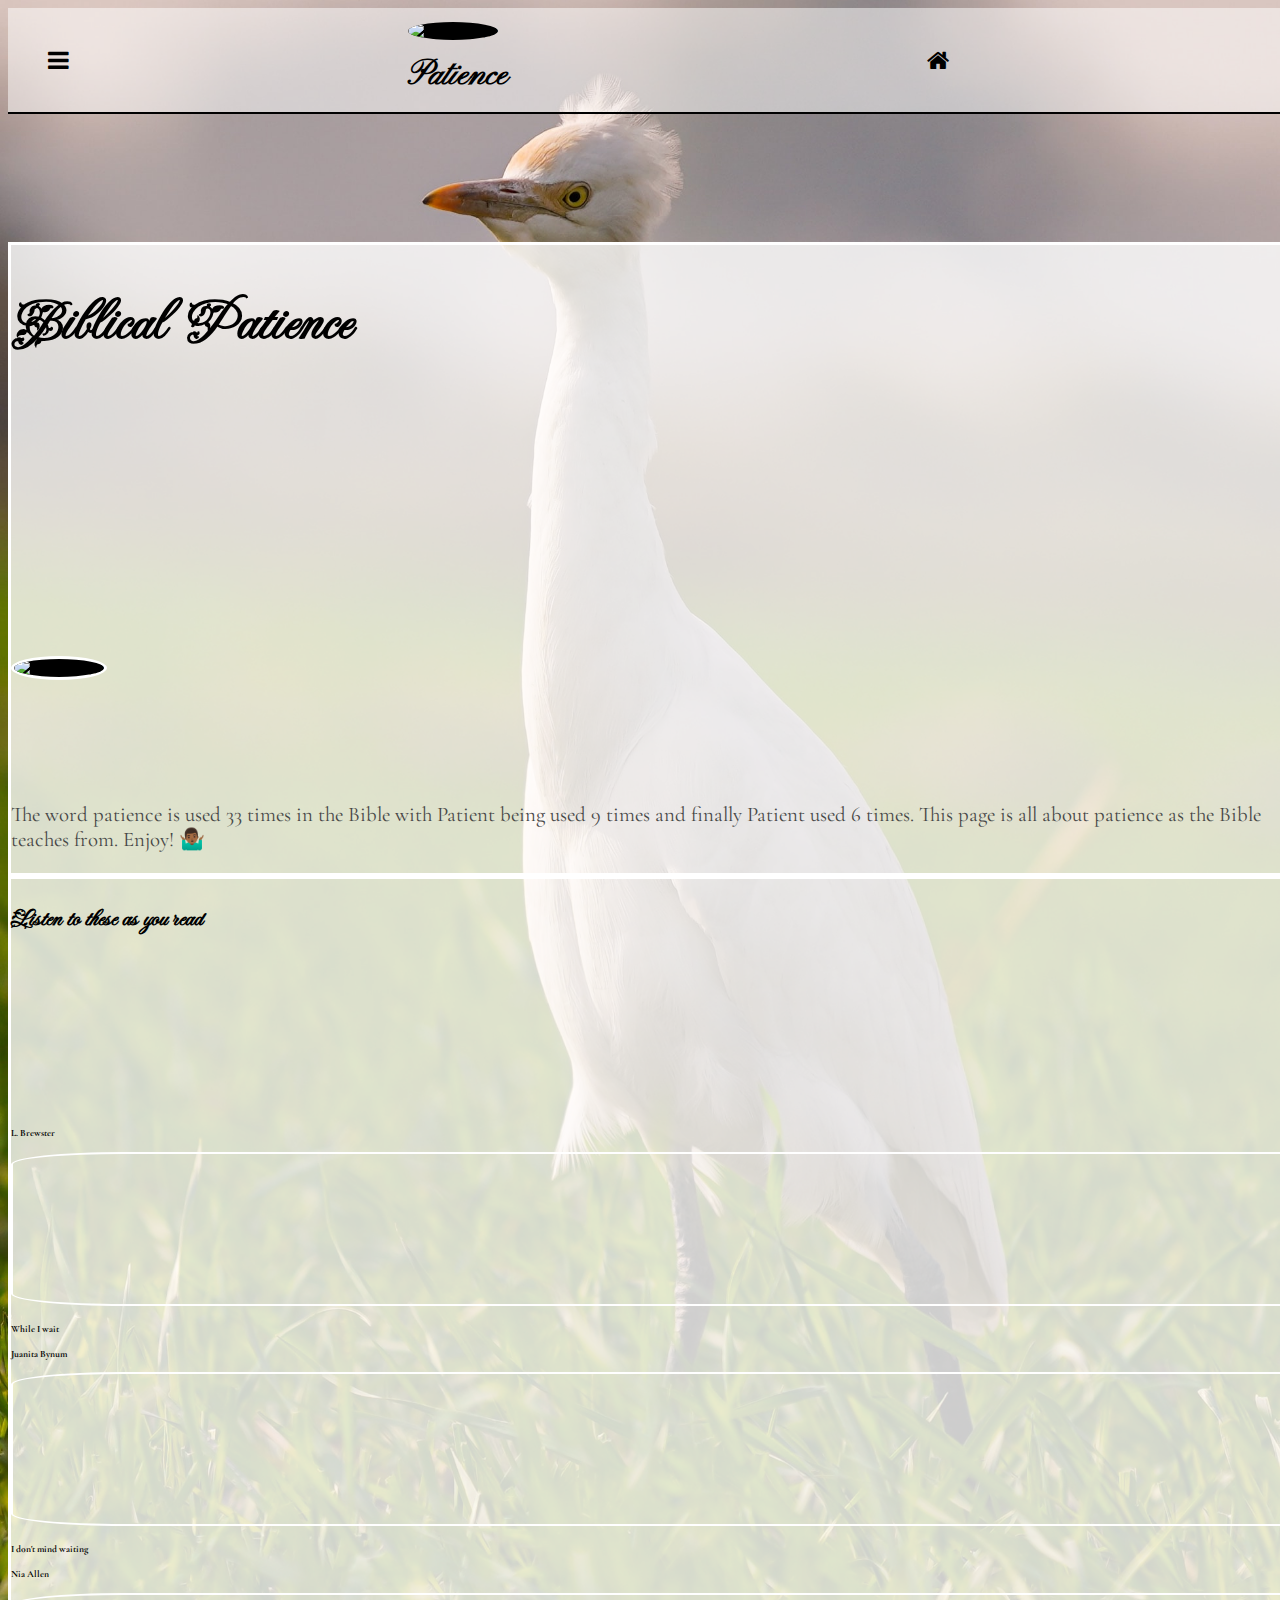
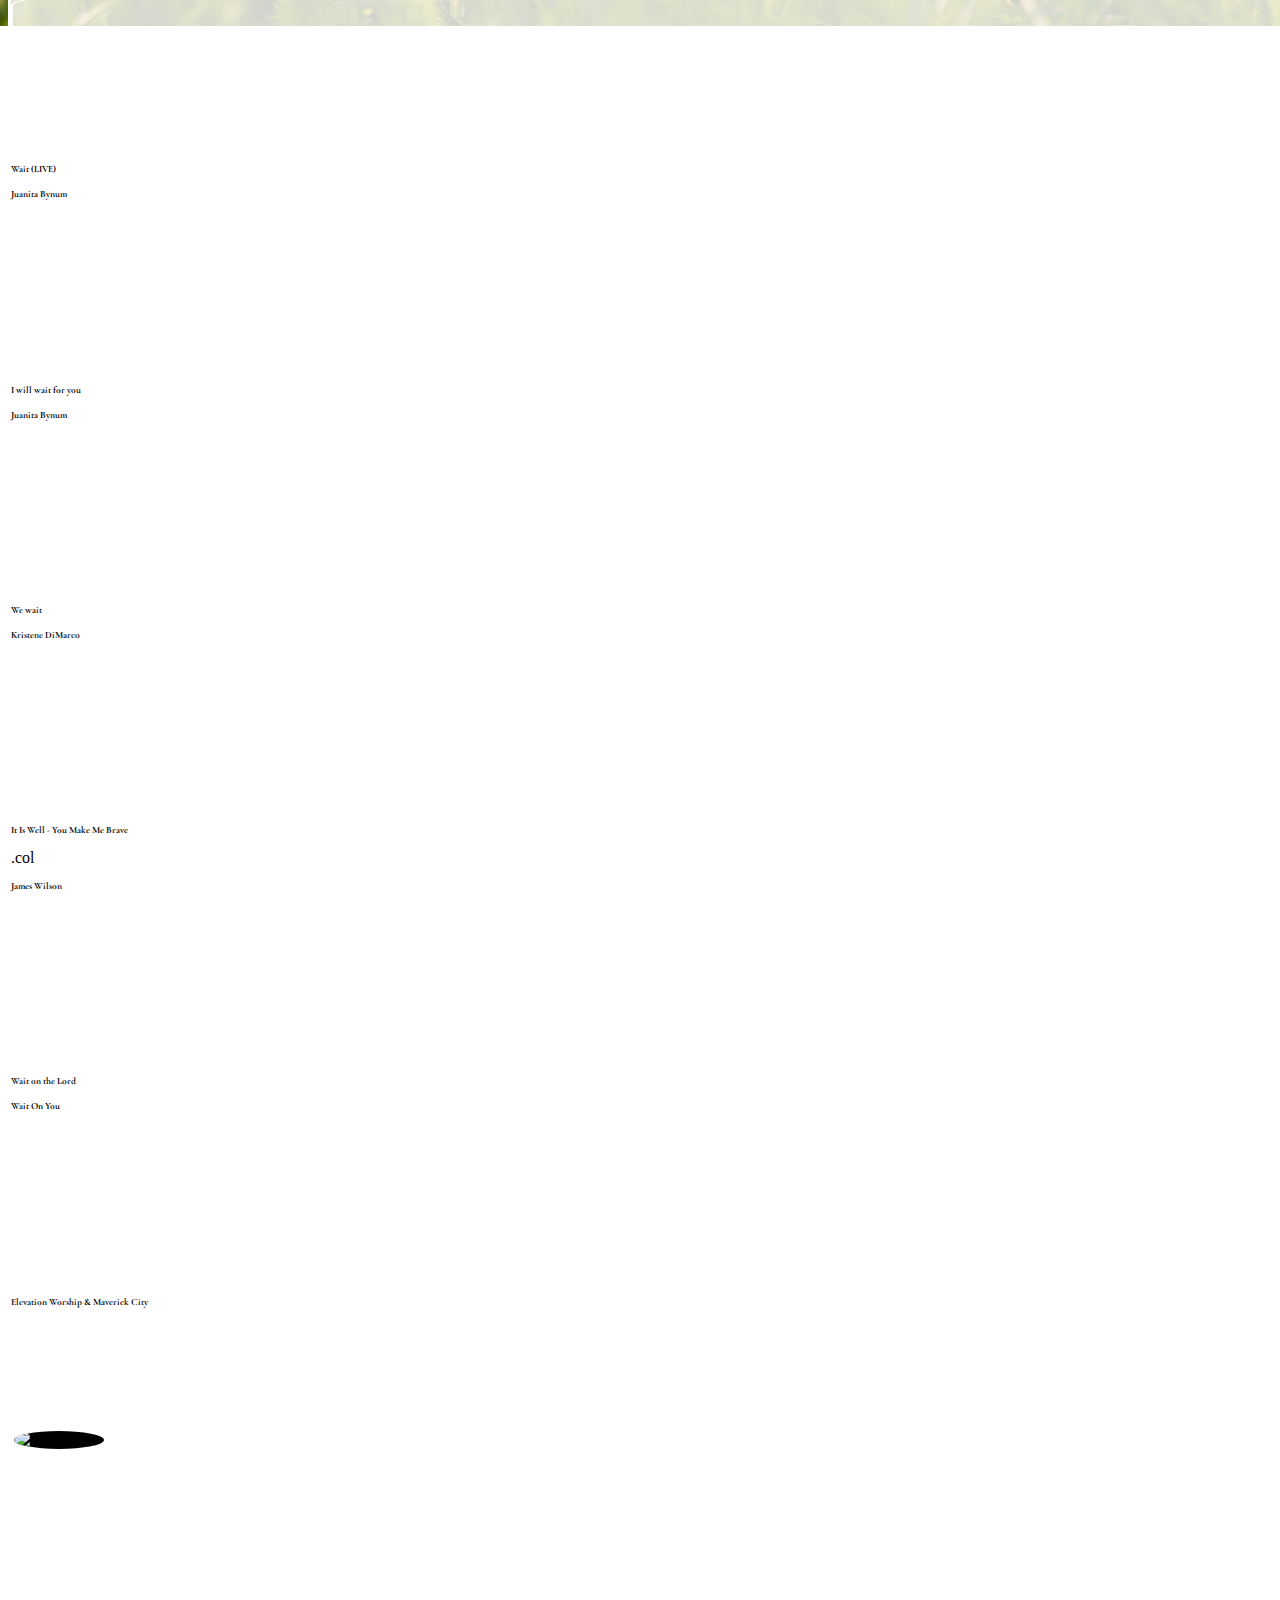
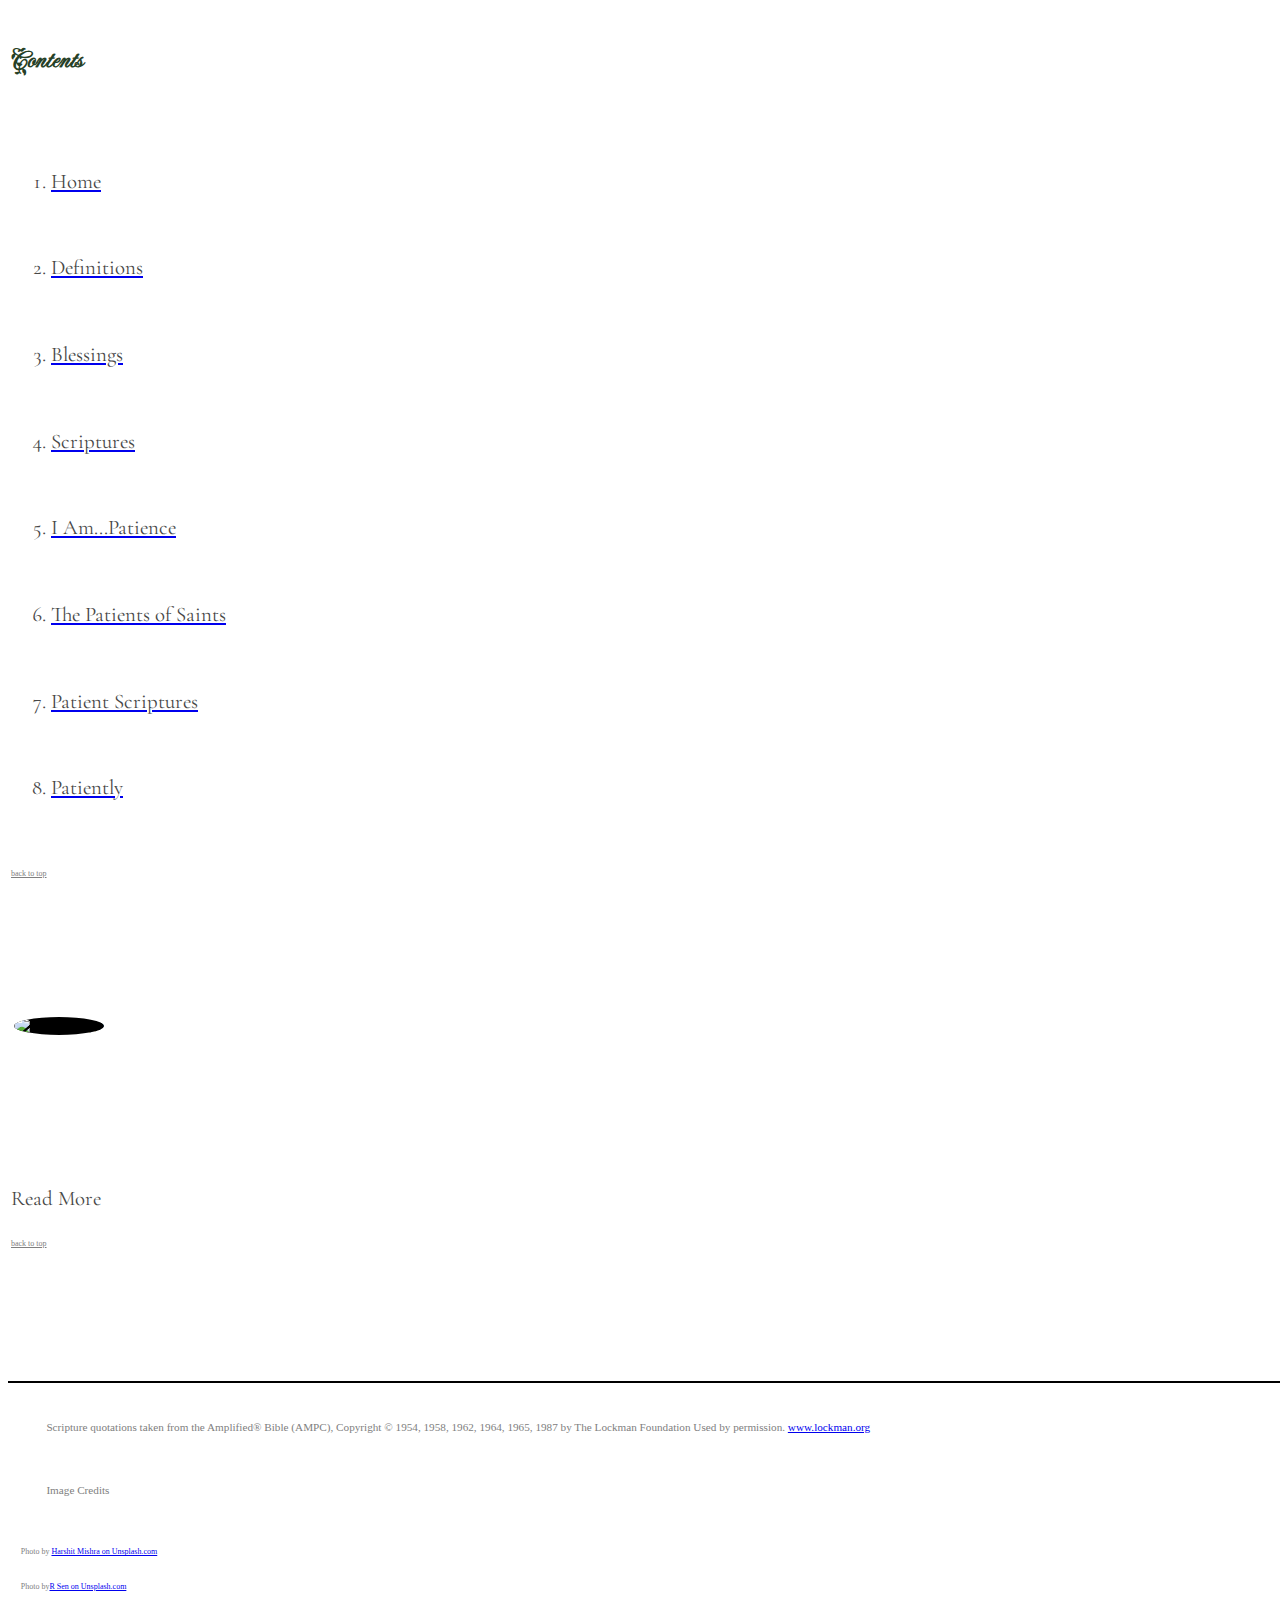
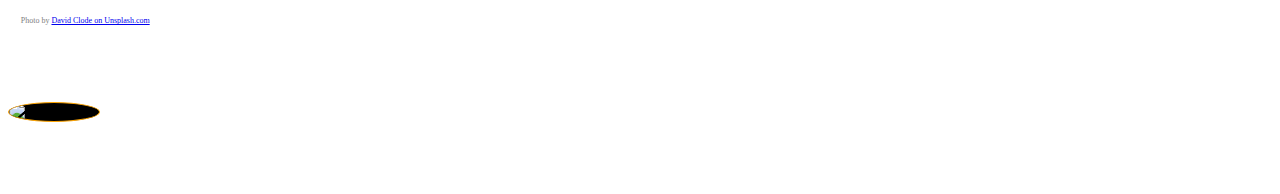
==== index.html @ 7c4a01d3 "add more vids to page" ====
<!DOCTYPE html>
<html lang="en">

<head>
  <meta charset="utf-8">
  <meta name="viewport" content="width=device-width, initial-scale=1.0">
  <link href="https://fonts.googleapis.com/css2?family=Cormorant+Garamond&family=Felipa&family=Fleur+De+Leah&family=Pinyon+Script&display=swap" rel="stylesheet">
  <link rel="stylesheet" href="https://cdnjs.cloudflare.com/ajax/libs/font-awesome/4.7.0/css/font-awesome.min.css">
  <link href="css/styles.css" rel="stylesheet" type="text/css">
  <link rel="stylesheet" href="https://cdn.jsdelivr.net/npm/bootstrap@4.6.2/dist/css/bootstrap.min.css" integrity="sha384-xOolHFLEh07PJGoPkLv1IbcEPTNtaed2xpHsD9ESMhqIYd0nLMwNLD69Npy4HI+N" crossorigin="anonymous">
  <script src="js/jquery-3.4.1.js"></script>
  <script src="js/scripts.js"></script>
  <script src="https://cdn.jsdelivr.net/npm/bootstrap@4.6.2/dist/js/bootstrap.bundle.min.js" integrity="sha384-Fy6S3B9q64WdZWQUiU+q4/2Lc9npb8tCaSX9FK7E8HnRr0Jz8D6OP9dO5Vg3Q9ct" crossorigin="anonymous"></script>
  <title>Biblical Patience</title>
  <style>
    body {
      background-image: url('img/bg1.jpg');
      height: 100%;
      width: 100%;
      background-attachment: fixed;
      background-position: center;
      background-repeat: no-repeat;
      background-size: cover;
    }

    .jumbotron {
      background-color: rgba(255, 255, 255, 0.8);
      border: 3px solid white;
    }

    header h1 {
      font-family: 'Pinyon Script', 'Lora', 'Lato', 'Georgia', cursive;
      font-size: 1.3em;
      white-space: pre-wrap;
      text-decoration: none;
      margin: 0%;
      padding: 0%;
    }

    header {
      background-color: rgba(255, 255, 255, 0.5);
    }

    h1 {
      font-family: 'Fleur De Leah', 'Lora', 'Lato', 'Georgia', cursive;
      white-space: pre-wrap;
      font-size: 3.6em;
    }

    h2 {
      color: #264026;
      font-size: 1.6em;
      font-family: 'Fleur De Leah', 'Felipa', 'Lora', 'Lato', 'Georgia', cursive;
      margin: 7% auto;
    }

    h3 {
      font-family: 'Fleur De Leah', 'Felipa', 'Lora', 'Lato', 'Georgia', cursive;
      margin-bottom: 15%;
      font-size: 1.5em;
    }

    h4 {
      font-family: 'Cormorant Garamond', 'Felipa', 'Lora', 'Lato', serif;
      font-size: 0.6em;
    }

    p {
      color: #474747;
      font-family: 'Cormorant Garamond', 'Lora', 'Lato', 'Georgia', cursive;
      font-size: 1.3em;
    }

    ol li {
      color: #474747;
      font-family: 'Cormorant Garamond', 'Lora', 'Lato', 'Georgia', cursive;
      font-size: 1.3em;
      margin-bottom: 5%;
    }

    .card {
      background: transparent;
      border: 2px solid white;
    }

    b {
      color: #FFCC80;
    }

    .btn-secondary {
      background-color: rgba(0, 0, 0, 0.3);
      font-family: 'Cormorant Garamond', 'Lora', 'Lato', 'Georgia', cursive;
      font-style: italic;
      letter-spacing: 0.1em;
      word-spacing: 0.4em;
    }

    .imgPng {
      background-color: rgba(0, 0, 0, 1);
      width: 18%;
      margin: 5% auto;
      border-radius: 50%;
      border: 1px solid orange;
    }

    .imgHeader {
      background-color: rgba(0, 0, 0, 1);
      width: 23%;
      margin: 3% auto;
      background-color: ;
      border-radius: 50%;
      border: 0px solid orange;
    }

    .card-img-top {
      display: block;
    }

    a {}

    @media screen and (min-width: 501px) {
      .imgHeader {
        width: 7%;
      }

      header h1 {
        font-size: 2.1em;
      }
    }

    @media screen and (max-width: 500px) {
      .imgHeader {
        width: 13%;
      }

      header h1 {
        font-size: 1.5em;
      }

    }
  </style>
</head>

<body>
  <header class="#" id="top">
    <div class="text-center grids">
      <div class="column clickerHeader">
        <i class="fa fa-bars" style="font-size:24px; color: black;"></i>
      </div>
      <div class="column">
        <img class="imgHeader img-circle img-responsive" src="img/egret4.png" alt="Card image" style="#" ;>
        <h1 class="#">Patience</h1>
      </div>
      <div class="column">
        <a href="index.html"><i class="fa fa-home" style="font-size:24px; color: black;"></i></a>
      </div>
    </div>
  </header>
  <ol class="text-left shownHeader" list-style-type="none">
    <a href="index.html">
      <li class="#">Home</li>
    </a>
    <a href="definitions.html">
      <li class="#">Definitions</li>
    </a>
    <a href="blessings.html">
      <li class="#">Blessings</li>
    </a>
    <a href="scriptures.html">
      <li class="#">Scriptures</li>
    </a>
    <a href="iam.html">
      <li class="#">I Am...Patience</li>
    </a>
    <a href="saints.html">
      <li class="#">The Patience of Saints</li>
    </a>
    <a href="patient.html">
      <li class="#">Patient Scriptures</li>
    </a>
    <a href="patiently.html">
      <li class="#">Patiently</li>
    </a>
    <a href="#top" style="margin: 5% auto;">
      <p3 class="clickerHeader">close</p3>
    </a>
  </ol>
  <div class="container text-center">
    <div class="jumbotron">
      <h1>Biblical Patience</h1>
      <img class="imgHeader img-circle img-responsive" src="img/egret4.png" alt="Card image" style="width: 40%; margin: 8% auto; border: 3px solid white;">
      <p class="#">The word patience is used 33 times in the Bible with Patient being used 9 times and finally Patient used 6 times. This page is all about patience as the Bible teaches from. Enjoy! 🤷🏾‍♂️</p>
    </div>
    <div class="jumbotron">
      <h3 class="vidsSection">Listen to these as you read</h3>
      <div class="row">
        <div class="col-4">
          <h4>
            L. Brewster
          </h4>
          <iframe width="110%" height="35%" src="https://www.youtube.com/embed/NswPPVgMaPE" title="YouTube video player" frameborder="0" allow="accelerometer; autoplay; clipboard-write; encrypted-media; gyroscope; picture-in-picture" allowfullscreen></iframe>
          <h4>While I wait</h4>
        </div>
        <div class="col-4">
          <h4>Juanita Bynum</h4>
          <iframe width="110%" height="35%" src="https://www.youtube.com/embed/sSPJ8UnYdK0" title="YouTube video player" frameborder="0" allow="accelerometer; autoplay; clipboard-write; encrypted-media; gyroscope; picture-in-picture" allowfullscreen></iframe>
          <h4>I don't mind waiting</h4>
        </div>
        <div class="col-4">
          <h4>Nia Allen</h4>
          <iframe width="110%" height="35%" src="https://www.youtube.com/embed/2FHb25BzHBs" title="YouTube video player" frameborder="0" allow="accelerometer; autoplay; clipboard-write; encrypted-media; gyroscope; picture-in-picture" allowfullscreen></iframe>
          <h4>
            Wait (LIVE)
          </h4>
        </div>
      </div>
      <div class="row">
        <div class="col-4">
          <h4>Juanita Bynum</h4>
          <iframe width="110%" height="35%" src="https://www.youtube.com/embed/Q13vF_FC-HU" title="YouTube video player" frameborder="0" allow="accelerometer; autoplay; clipboard-write; encrypted-media; gyroscope; picture-in-picture" allowfullscreen></iframe>
          <h4>I will wait for you</h4>
        </div>
        <div class="col-4">
          <h4>
            Juanita Bynum
          </h4>
          <iframe width="110%" height="35%" src="https://www.youtube.com/embed/cyxFa3K5or8" title="YouTube video player" frameborder="0" allow="accelerometer; autoplay; clipboard-write; encrypted-media; gyroscope; picture-in-picture" allowfullscreen></iframe>
          <h4>
            We wait
          </h4>
        </div>
        <div class="col-4">
          <h4>
            Kristene DiMarco
          </h4>
          <iframe width="110%" height="35%" src="https://www.youtube.com/embed/YNqo4Un2uZI" title="YouTube video player" frameborder="0" allow="accelerometer; autoplay; clipboard-write; encrypted-media; gyroscope; picture-in-picture" allowfullscreen></iframe>
          <h4>
            It Is Well - You Make Me Brave
          </h4>
        </div>
      </div>
      <div class="row">
        <div class="col-4">.col</div>
        <div class="col-4">
          <h4>James Wilson</h4>
          <iframe width="110%" height="35%" src="https://www.youtube.com/embed/sOg-4IHnn0M" title="YouTube video player" frameborder="0" allow="accelerometer; autoplay; clipboard-write; encrypted-media; gyroscope; picture-in-picture" allowfullscreen></iframe>
          <h4>Wait on the Lord</h4>
        </div>
        <div class="col-4">
          <h4>Wait On You</h4>
          <iframe width="110%" height="35%" src="https://www.youtube.com/embed/K3TYG7Q_fj4" title="YouTube video player" frameborder="0" allow="accelerometer; autoplay; clipboard-write; encrypted-media; gyroscope; picture-in-picture" allowfullscreen></iframe>
          <h4>
            Elevation Worship & Maverick City
          </h4>
        </div>
      </div>
    </div>
    <div class="jumbotron">
      <img class="imgHeader img-circle img-responsive" src="img/egret4.png" alt="Card image" style="width: 40%; margin: 8% auto; border: 3px solid white;">
      <h2 class="#">Contents</h2>
      <ol class="text-left" type="1" style="1">
        <a href="index.html">
          <li class="#">Home</li>
        </a>
        <a href="definitions.html">
          <li class="#">Definitions</li>
        </a>
        <a href="blessings.html">
          <li class="#">Blessings</li>
        </a>
        <a href="scriptures.html">
          <li class="#">Scriptures</li>
        </a>
        <a href="iam.html">
          <li class="#">I Am...Patience</li>
        </a>
        <a href="saints.html">
          <li class="#">The Patients of Saints</li>
        </a>
        <a href="patient.html">
          <li class="#">Patient Scriptures</li>
        </a>
        <a href="patiently.html">
          <li class="#">Patiently</li>
        </a>
      </ol>
      <a href="#top" class="center-block" style="color: grey; font-size: 0.5em;">back to top</a>
    </div>
    <div class="jumbotron">
      <img class="imgHeader clicker1 img-circle img-responsive" src="img/egret4.png" alt="Card image" style="width: 40%; margin: 10% auto; border: 3px solid white;">
      <p class="clicker1">Read More</p>
      <div class="shown1">
        <p class="text-default">Lorem ipsum dolor sit amet, consectetur adipiscing elit, sed do eiusmod tempor incididunt ut labore et dolore magna aliqua. Ut enim ad minim veniam, quis nostrud exercitation ullamco laboris nisi ut aliquip ex ea commodo consequat. Duis aute irure dolor in reprehenderit in voluptate velit esse cillum dolore eu fugiat nulla pariatur. Excepteur sint occaecat cupidatat non proident, sunt in culpa qui officia deserunt mollit anim id est laborum. Lorem ipsum dolor sit amet, consectetur adipiscing elit, sed do eiusmod tempor incididunt ut labore et dolore magna aliqua. Ut enim ad minim veniam, quis nostrud exercitation ullamco laboris nisi ut aliquip ex ea commodo consequat. Duis aute irure dolor in reprehenderit in voluptate velit esse cillum dolore eu fugiat nulla pariatur. Excepteur sint occaecat cupidatat non proident, sunt in culpa qui officia deserunt mollit anim id est laborum.
          Sed ut perspiciatis unde omnis iste natus error sit voluptatem accusantium doloremque laudantium, totam rem aperiam, eaque ipsa quae ab illo inventore veritatis et quasi architecto beatae vitae dicta sunt explicabo. Nemo enim ipsam voluptatem quia voluptas sit aspernatur aut odit aut fugit, sed quia consequuntur magni dolores eos qui ratione voluptatem sequi nesciunt. Neque porro quisquam est, qui dolorem ipsum quia dolor sit amet, consectetur, adipisci velit, sed quia non numquam eius modi tempora incidunt ut labore et dolore magnam aliquam quaerat voluptatem. Ut enim ad minima veniam, quis nostrum exercitationem ullam corporis suscipit laboriosam, nisi ut aliquid ex ea commodi consequatur? Quis autem vel eum iure reprehenderit qui in ea voluptate velit esse quam nihil molestiae consequatur, vel illum qui dolorem eum fugiat quo voluptas nulla pariatur?
          Sed ut perspiciatis unde omnis iste natus error sit voluptatem accusantium doloremque laudantium, totam rem aperiam, eaque ipsa quae ab illo inventore veritatis et quasi architecto beatae vitae dicta sunt explicabo. Nemo enim ipsam voluptatem quia voluptas sit aspernatur aut odit aut fugit, sed quia consequuntur magni dolores eos qui ratione voluptatem sequi nesciunt. Neque porro quisquam est, qui dolorem ipsum quia dolor sit amet, consectetur, adipisci velit, sed quia non numquam eius modi tempora incidunt ut labore et dolore magnam aliquam quaerat voluptatem. Ut enim ad minima veniam, quis nostrum exercitationem ullam corporis suscipit laboriosam, nisi ut aliquid ex ea commodi consequatur? Quis autem vel eum iure reprehenderit qui in ea voluptate velit esse quam nihil molestiae consequatur, vel illum qui dolorem eum fugiat quo voluptas nulla pariatur?
          Sed ut perspiciatis unde omnis iste natus error sit voluptatem accusantium doloremque laudantium, totam rem aperiam, eaque ipsa quae ab illo inventore veritatis et quasi architecto beatae vitae dicta sunt explicabo. Nemo enim ipsam voluptatem quia voluptas sit aspernatur aut odit aut fugit, sed quia consequuntur magni dolores eos qui ratione voluptatem sequi nesciunt. Neque porro quisquam est, qui dolorem ipsum quia dolor sit amet, consectetur, adipisci velit, sed quia non numquam eius modi tempora incidunt ut labore et dolore magnam aliquam quaerat voluptatem. Ut enim ad minima veniam, quis nostrum exercitationem ullam corporis suscipit laboriosam, nisi ut aliquid ex ea commodi consequatur? Quis autem vel eum iure reprehenderit qui in ea voluptate velit esse quam nihil molestiae consequatur, vel illum qui dolorem eum fugiat quo voluptas nulla pariatur?
        </p>
      </div>
      <a href="#top" class="clicker1 center-block" style="color: grey; font-size: 0.5em;">back to top</a>
    </div>
  </div>
  <footer>
    <p2 class="text-center">Scripture quotations taken from the Amplified® Bible (AMPC),
      Copyright © 1954, 1958, 1962, 1964, 1965, 1987 by The Lockman Foundation
      Used by permission. <a href="https://www.lockman.org/">www.lockman.org</a></p2>
    <div class="text-center ImgCredits">
      <p2 class="#">Image Credits</p2>
      <p3>Photo by <a href="https://unsplash.com/photos/azGCQxLdxDM?utm_source=unsplash&utm_medium=referral&utm_content=creditShareLink">Harshit Mishra on Unsplash.com</a></p3>
      <p3>Photo by<a href="https://unsplash.com/@razorsharp">R Sen on Unsplash.com</a></p3>
      <p3 class="#">Photo by <a href="https://unsplash.com/photos/pMlsmv90YHo?utm_source=unsplash&utm_medium=referral&utm_content=creditShareLink">David Clode on Unsplash.com</a></p3>
      <img class="imgPng img-circle img-responsive" src="img/egret6.png" alt="Card image" style="width: 13%;">
    </div>
  </footer>
</body>

</html>
---- css/styles.css ----
h1 {
  color: #000;
  word-spacing: 0.2em;
  margin-bottom: 15%;
}

header {
  background-color: rgba(255, 255, 255, 0.8);
  border-bottom: 2px solid #000;
  margin-bottom: 10%;
}

p2 {
  color: grey;
  padding: 1%;
  margin: 2%;
  font-size: 0.7em;
  display: block;
}

p3 {
  color: grey;
  padding: 1%;
  font-size: 0.5em;
  display: block;
}

footer {
  background-color: rgba(255, 255, 255, 0.8);
  border-top: 2px solid #000;
  margin-top: 10%;
}

header .column i {
  padding: 10%;
}

header .column i {
  padding: 10%;
}

.shown,
.shown1,
.shown2 {
  display: none;
}

.shown3,
.shown4,
.shown5 {
  display: none;
}

.shown6,
.shown7,
.shown8 {
  display: none;
}

.shown9,
.shown10,
.shown11 {
  display: none;
}

.shown12,
.shown13,
.shown14 {
  display: none;
}

.shown15,
.shownHeader {
  display: none;
}

.shownHeader {
  position: absolute;
  z-index: 1;
  background-color: rgba(255, 255, 255, 0.9);
  width: 100%;
}

/*blessings.html page styles*/

h2 {
  white-space: pre-wrap;
}

p {
  white-space: pre-wrap;
}

p1 {
  white-space: pre-wrap;
}

.card {
  margin: 10% auto;
}

.grids {
  display: grid;
  grid-template-columns: auto auto auto;
}

.grids>i {
  background-color: rgba(255, 255, 255, 0.8);
  text-align: center;
  font-size: 20px;
}

iframe {
  border: 2px solid white;
  margin: 0%;
  border-radius: 8%;
}
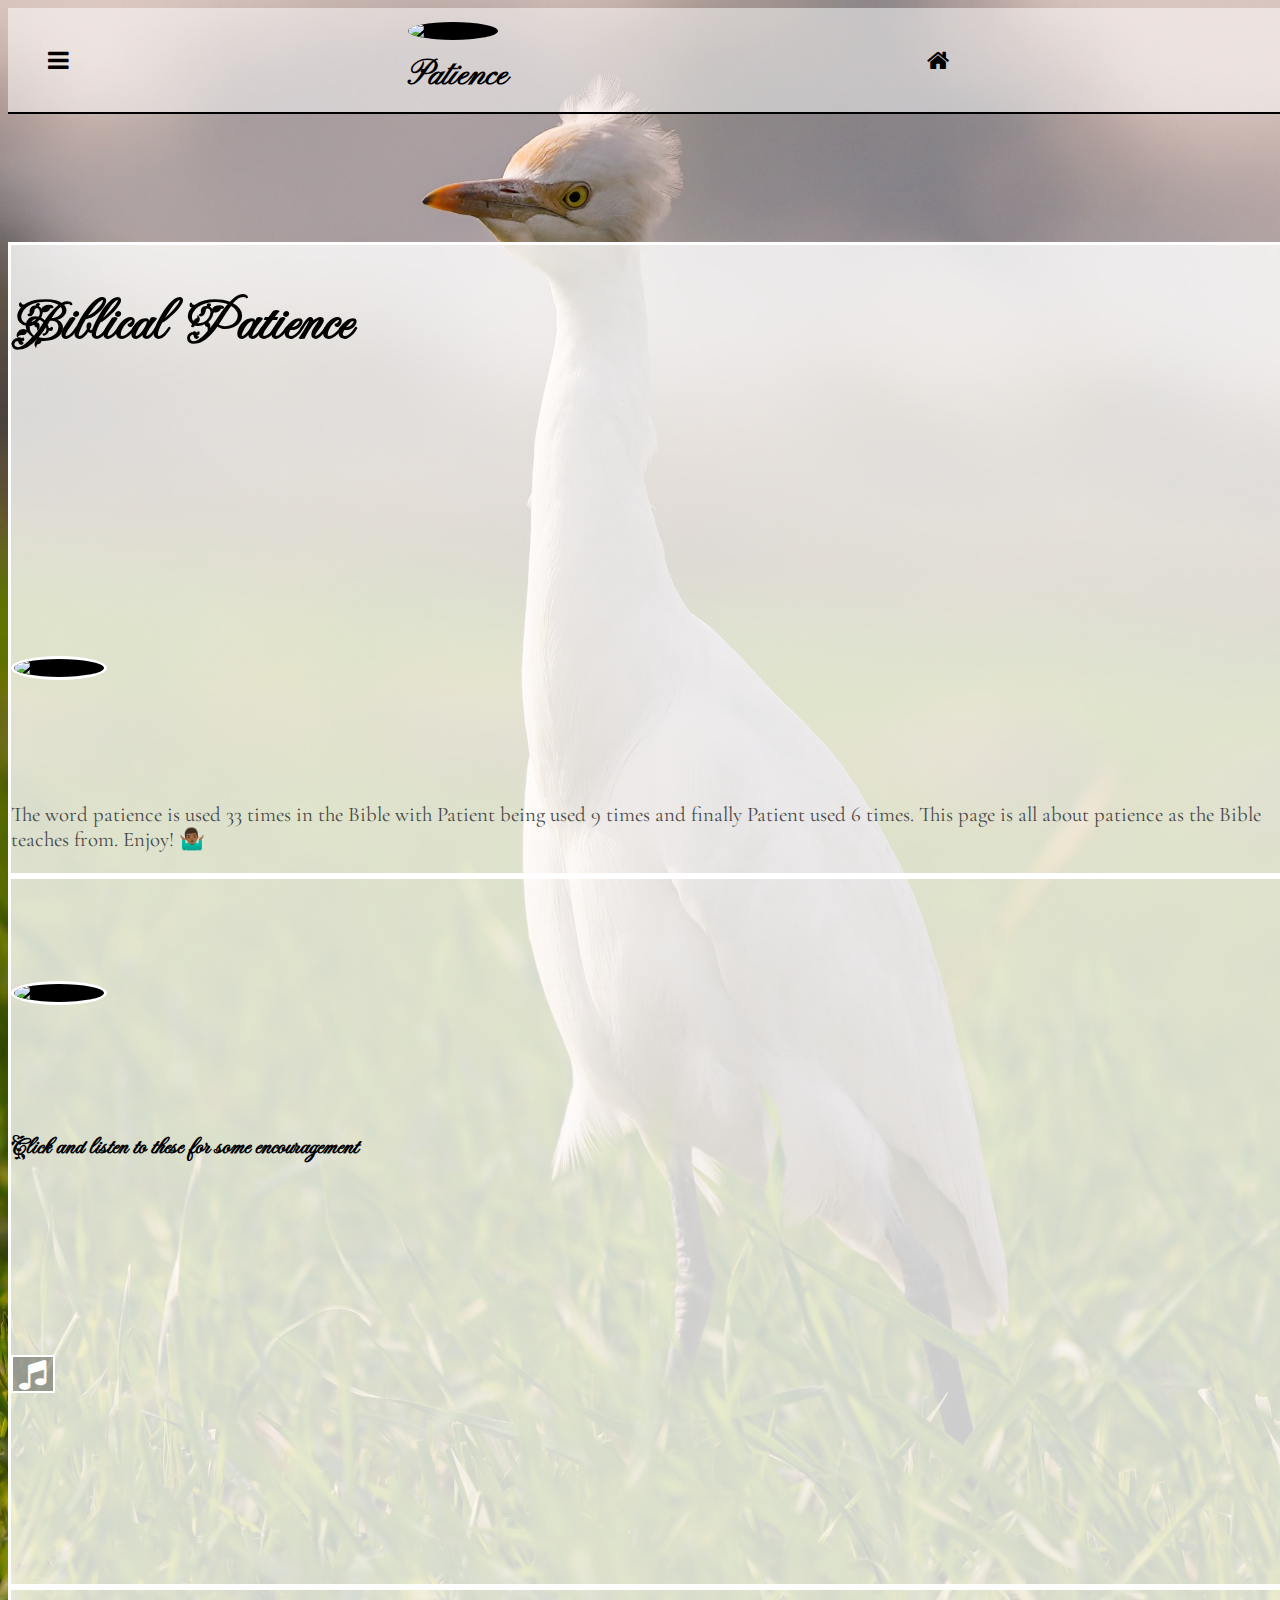
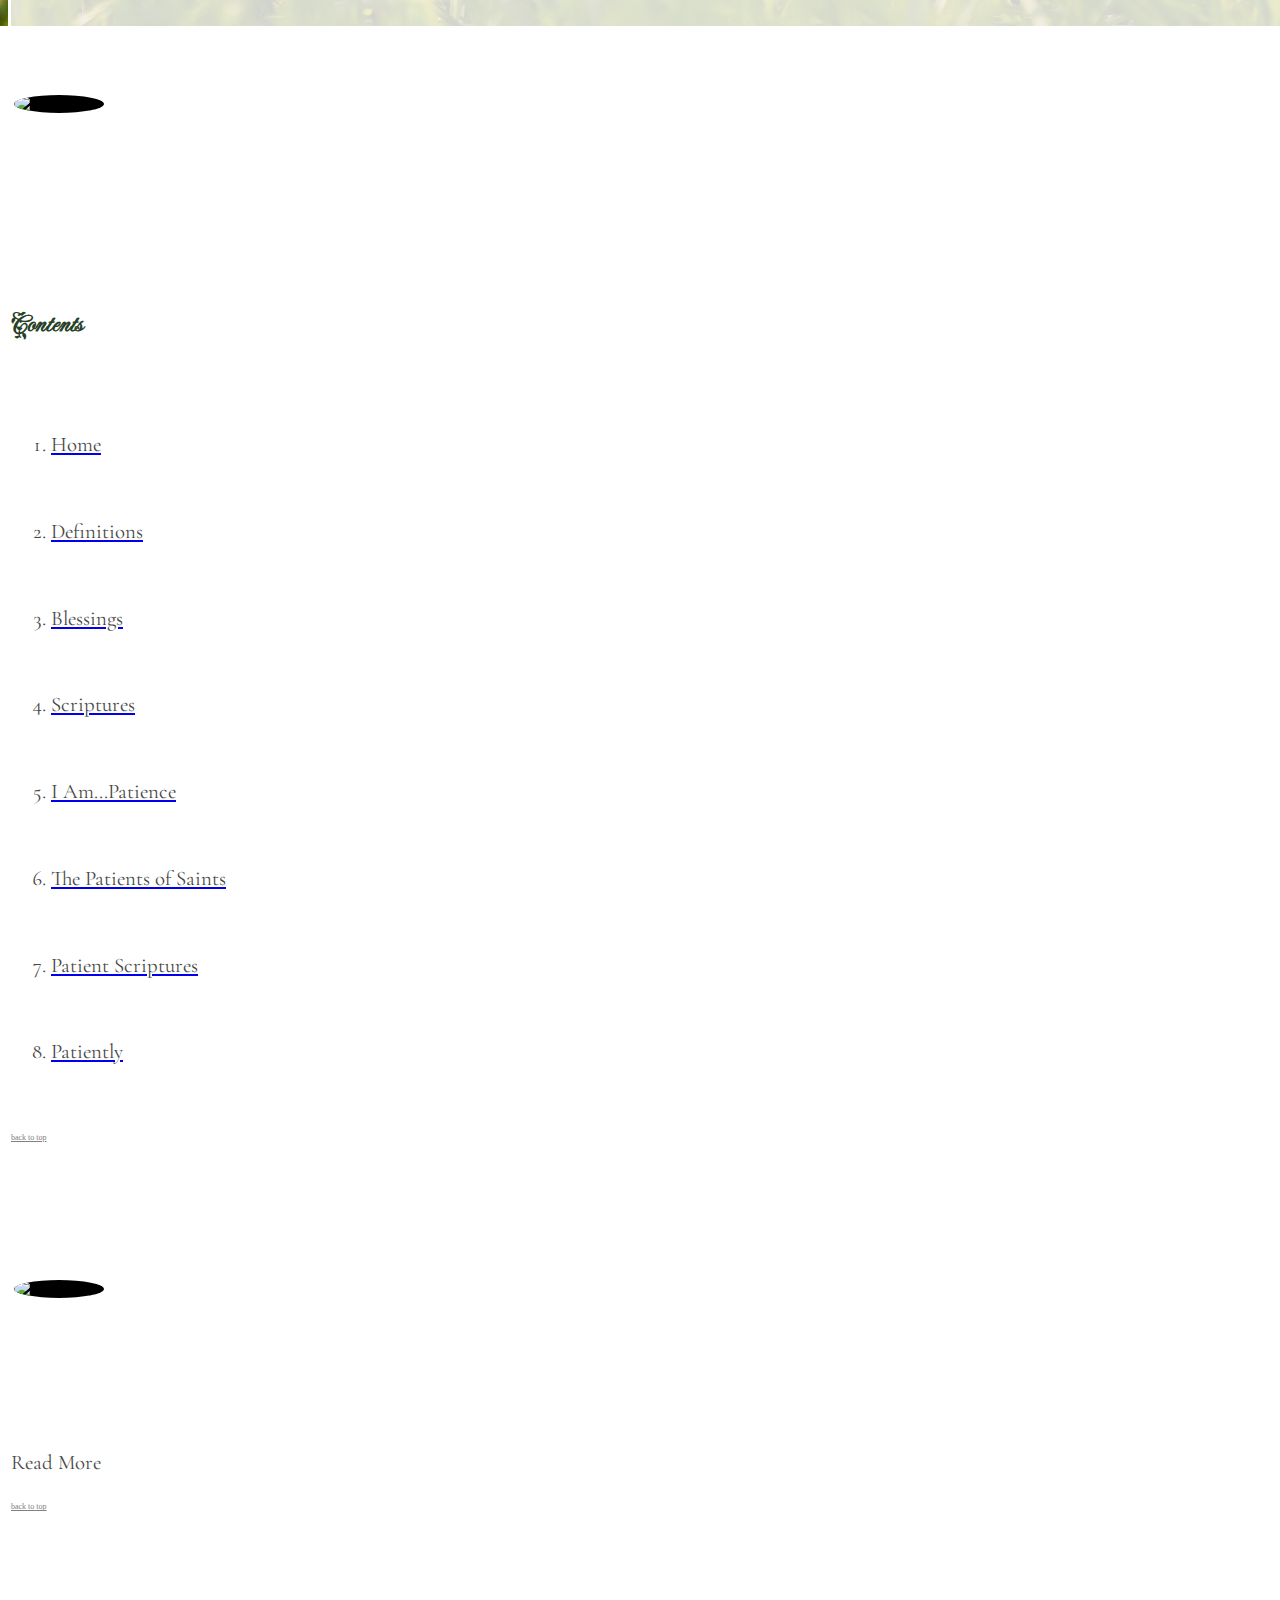
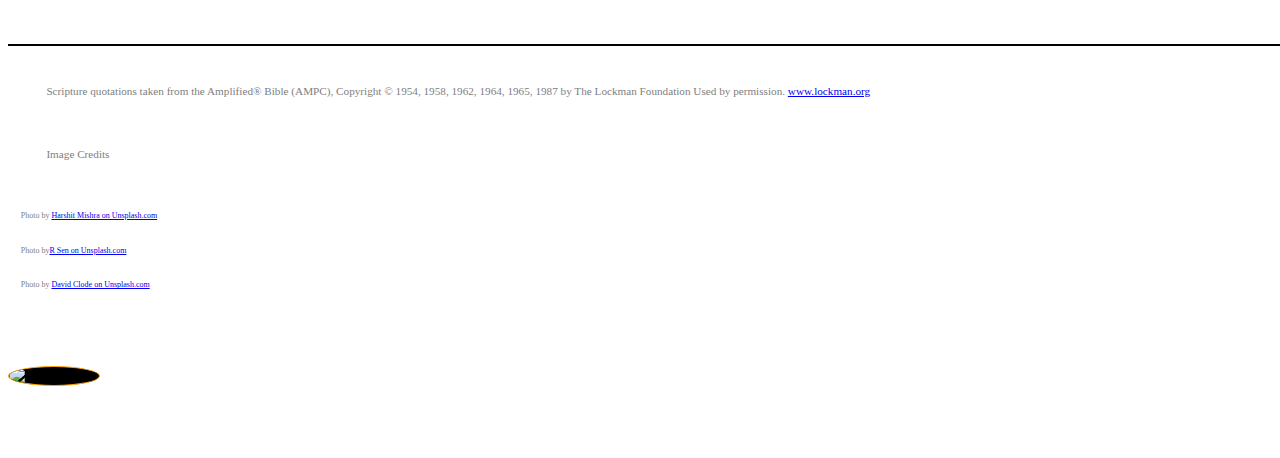
==== commit 3d77b940: "add edits to youtube vids section" ====
--- a/index.html
+++ b/index.html
@@ -192,68 +192,76 @@
       <p class="#">The word patience is used 33 times in the Bible with Patient being used 9 times and finally Patient used 6 times. This page is all about patience as the Bible teaches from. Enjoy! 🤷🏾‍♂️</p>
     </div>
     <div class="jumbotron">
-      <h3 class="vidsSection">Listen to these as you read</h3>
-      <div class="row">
-        <div class="col-4">
-          <h4>
-            L. Brewster
-          </h4>
-          <iframe width="110%" height="35%" src="https://www.youtube.com/embed/NswPPVgMaPE" title="YouTube video player" frameborder="0" allow="accelerometer; autoplay; clipboard-write; encrypted-media; gyroscope; picture-in-picture" allowfullscreen></iframe>
-          <h4>While I wait</h4>
+        <img class="imgHeader img-circle img-responsive" src="img/egret4.png" alt="Card image" style="width: 40%; margin: 8% auto; border: 3px solid white;">
+    
+      <h3 class="vidsSection">Click and listen to these for some encouragement</h3>
+      <button class="clicker2 btn btn-secondary btn-md btn-block" style="margin-bottom: 15%; border: 2px solid white;"><i class="fa fa-music center-block" style="border: 0px solid white; font-size: 32px; color: white;"></i><br />
+        <span class="center-block"></span>
+      </button>
+      <div class="shown2">
+        <div class="row">
+          <div class="col-4">
+            <h4>
+              L. Brewster
+            </h4>
+            <iframe width="110%" height="35%" src="https://www.youtube.com/embed/NswPPVgMaPE" title="YouTube video player" frameborder="0" allow="accelerometer; autoplay; clipboard-write; encrypted-media; gyroscope; picture-in-picture" allowfullscreen></iframe>
+            <h4>While I wait</h4>
+          </div>
+          <div class="col-4">
+            <h4>Juanita Bynum</h4>
+            <iframe width="110%" height="35%" src="https://www.youtube.com/embed/sSPJ8UnYdK0" title="YouTube video player" frameborder="0" allow="accelerometer; autoplay; clipboard-write; encrypted-media; gyroscope; picture-in-picture" allowfullscreen></iframe>
+            <h4>I don't mind waiting</h4>
+          </div>
+          <div class="col-4">
+            <h4>Nia Allen</h4>
+            <iframe width="110%" height="35%" src="https://www.youtube.com/embed/2FHb25BzHBs" title="YouTube video player" frameborder="0" allow="accelerometer; autoplay; clipboard-write; encrypted-media; gyroscope; picture-in-picture" allowfullscreen></iframe>
+            <h4>
+              Wait (LIVE)
+            </h4>
+          </div>
         </div>
-        <div class="col-4">
-          <h4>Juanita Bynum</h4>
-          <iframe width="110%" height="35%" src="https://www.youtube.com/embed/sSPJ8UnYdK0" title="YouTube video player" frameborder="0" allow="accelerometer; autoplay; clipboard-write; encrypted-media; gyroscope; picture-in-picture" allowfullscreen></iframe>
-          <h4>I don't mind waiting</h4>
+        <div class="row">
+          <div class="col-4">
+            <h4>Juanita Bynum</h4>
+            <iframe width="110%" height="35%" src="https://www.youtube.com/embed/Q13vF_FC-HU" title="YouTube video player" frameborder="0" allow="accelerometer; autoplay; clipboard-write; encrypted-media; gyroscope; picture-in-picture" allowfullscreen></iframe>
+            <h4>I will wait for you</h4>
+          </div>
+          <div class="col-4">
+            <h4>
+              Juanita Bynum
+            </h4>
+            <iframe width="110%" height="35%" src="https://www.youtube.com/embed/cyxFa3K5or8" title="YouTube video player" frameborder="0" allow="accelerometer; autoplay; clipboard-write; encrypted-media; gyroscope; picture-in-picture" allowfullscreen></iframe>
+            <h4>
+              We wait
+            </h4>
+          </div>
+          <div class="col-4">
+            <h4>
+              Kristene DiMarco
+            </h4>
+            <iframe width="110%" height="35%" src="https://www.youtube.com/embed/YNqo4Un2uZI" title="YouTube video player" frameborder="0" allow="accelerometer; autoplay; clipboard-write; encrypted-media; gyroscope; picture-in-picture" allowfullscreen></iframe>
+            <h4>
+              It Is Well - You Make Me Brave
+            </h4>
+          </div>
         </div>
-        <div class="col-4">
-          <h4>Nia Allen</h4>
-          <iframe width="110%" height="35%" src="https://www.youtube.com/embed/2FHb25BzHBs" title="YouTube video player" frameborder="0" allow="accelerometer; autoplay; clipboard-write; encrypted-media; gyroscope; picture-in-picture" allowfullscreen></iframe>
-          <h4>
-            Wait (LIVE)
-          </h4>
+        <div class="row">
+          <div class="col-4">.col</div>
+          <div class="col-4">
+            <h4>James Wilson</h4>
+            <iframe width="110%" height="35%" src="https://www.youtube.com/embed/sOg-4IHnn0M" title="YouTube video player" frameborder="0" allow="accelerometer; autoplay; clipboard-write; encrypted-media; gyroscope; picture-in-picture" allowfullscreen></iframe>
+            <h4>Wait on the Lord</h4>
+          </div>
+          <div class="col-4">
+            <h4>Wait On You</h4>
+            <iframe width="110%" height="35%" src="https://www.youtube.com/embed/K3TYG7Q_fj4" title="YouTube video player" frameborder="0" allow="accelerometer; autoplay; clipboard-write; encrypted-media; gyroscope; picture-in-picture" allowfullscreen></iframe>
+            <h4>
+              Elevation Worship & Maverick City
+            </h4>
+          </div>
         </div>
       </div>
-      <div class="row">
-        <div class="col-4">
-          <h4>Juanita Bynum</h4>
-          <iframe width="110%" height="35%" src="https://www.youtube.com/embed/Q13vF_FC-HU" title="YouTube video player" frameborder="0" allow="accelerometer; autoplay; clipboard-write; encrypted-media; gyroscope; picture-in-picture" allowfullscreen></iframe>
-          <h4>I will wait for you</h4>
-        </div>
-        <div class="col-4">
-          <h4>
-            Juanita Bynum
-          </h4>
-          <iframe width="110%" height="35%" src="https://www.youtube.com/embed/cyxFa3K5or8" title="YouTube video player" frameborder="0" allow="accelerometer; autoplay; clipboard-write; encrypted-media; gyroscope; picture-in-picture" allowfullscreen></iframe>
-          <h4>
-            We wait
-          </h4>
-        </div>
-        <div class="col-4">
-          <h4>
-            Kristene DiMarco
-          </h4>
-          <iframe width="110%" height="35%" src="https://www.youtube.com/embed/YNqo4Un2uZI" title="YouTube video player" frameborder="0" allow="accelerometer; autoplay; clipboard-write; encrypted-media; gyroscope; picture-in-picture" allowfullscreen></iframe>
-          <h4>
-            It Is Well - You Make Me Brave
-          </h4>
-        </div>
-      </div>
-      <div class="row">
-        <div class="col-4">.col</div>
-        <div class="col-4">
-          <h4>James Wilson</h4>
-          <iframe width="110%" height="35%" src="https://www.youtube.com/embed/sOg-4IHnn0M" title="YouTube video player" frameborder="0" allow="accelerometer; autoplay; clipboard-write; encrypted-media; gyroscope; picture-in-picture" allowfullscreen></iframe>
-          <h4>Wait on the Lord</h4>
-        </div>
-        <div class="col-4">
-          <h4>Wait On You</h4>
-          <iframe width="110%" height="35%" src="https://www.youtube.com/embed/K3TYG7Q_fj4" title="YouTube video player" frameborder="0" allow="accelerometer; autoplay; clipboard-write; encrypted-media; gyroscope; picture-in-picture" allowfullscreen></iframe>
-          <h4>
-            Elevation Worship & Maverick City
-          </h4>
-        </div>
-      </div>
+      <!--shown2Div-->
     </div>
     <div class="jumbotron">
       <img class="imgHeader img-circle img-responsive" src="img/egret4.png" alt="Card image" style="width: 40%; margin: 8% auto; border: 3px solid white;">
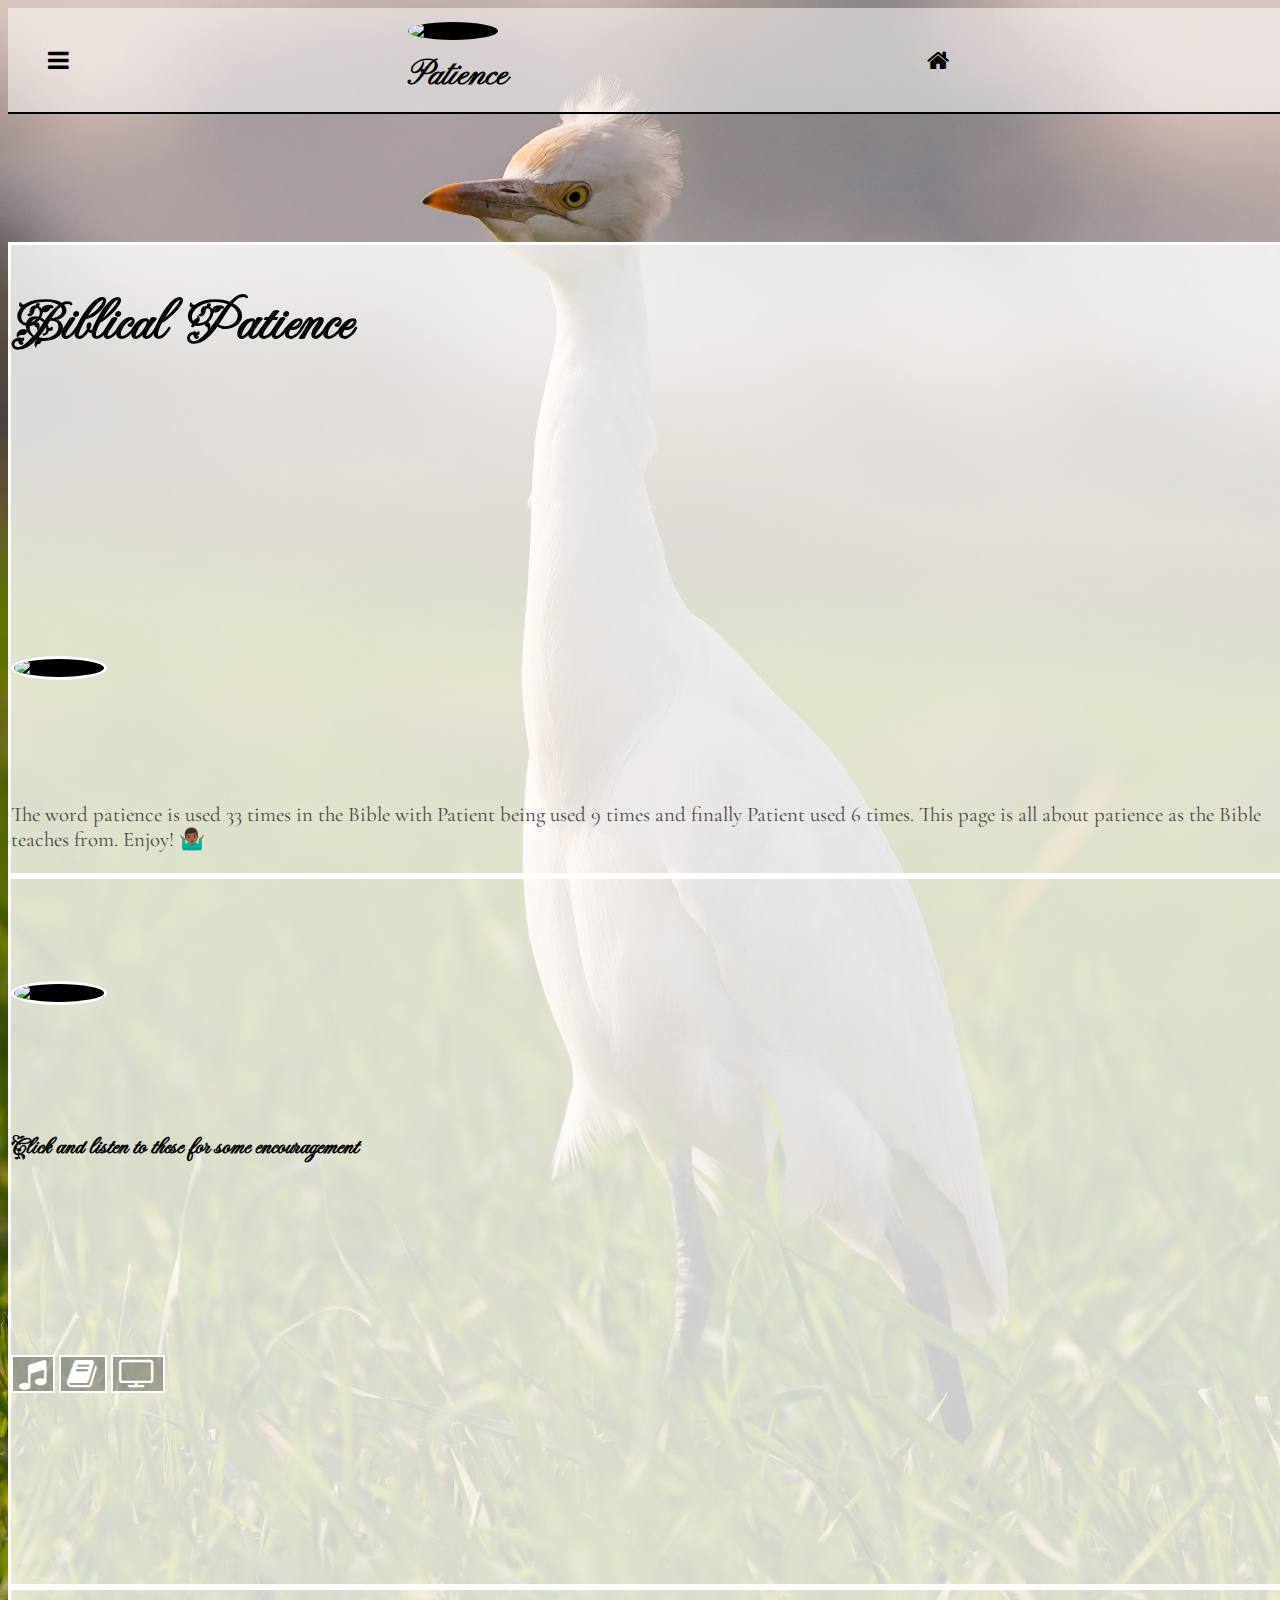
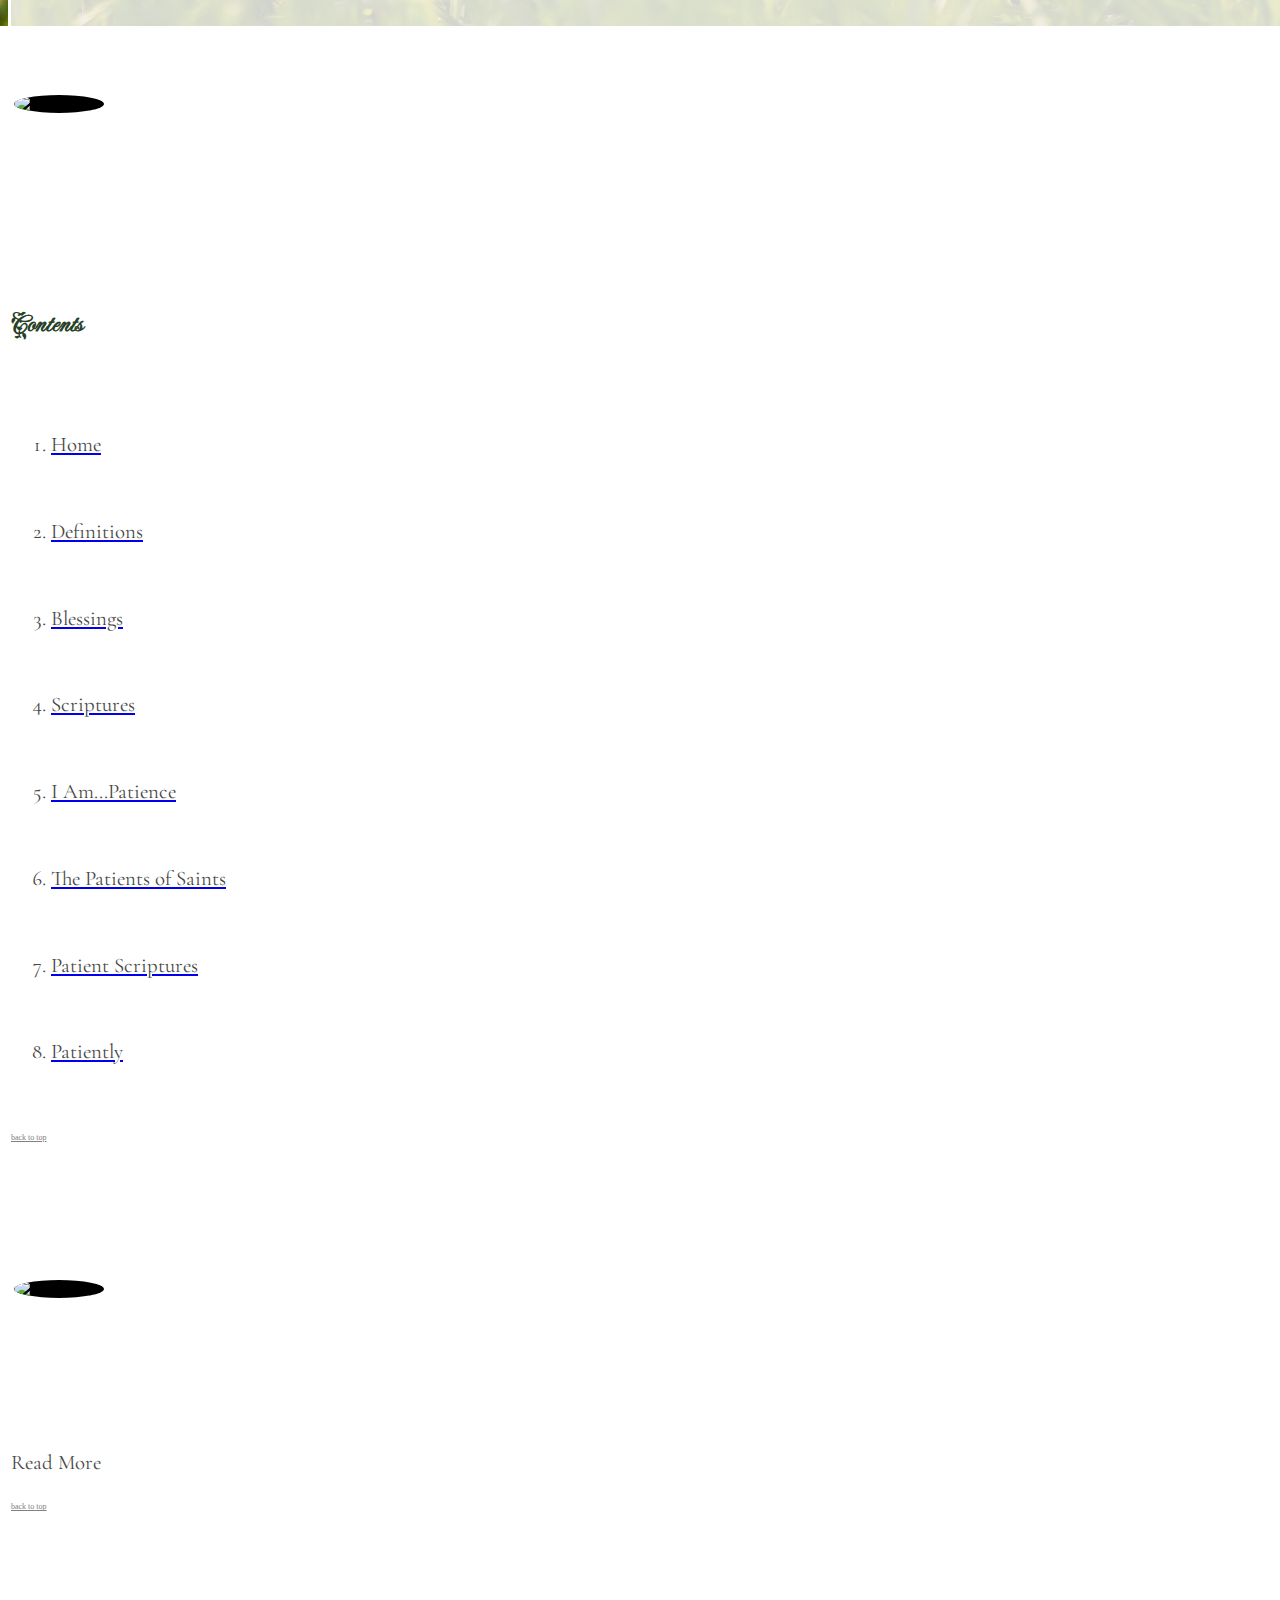
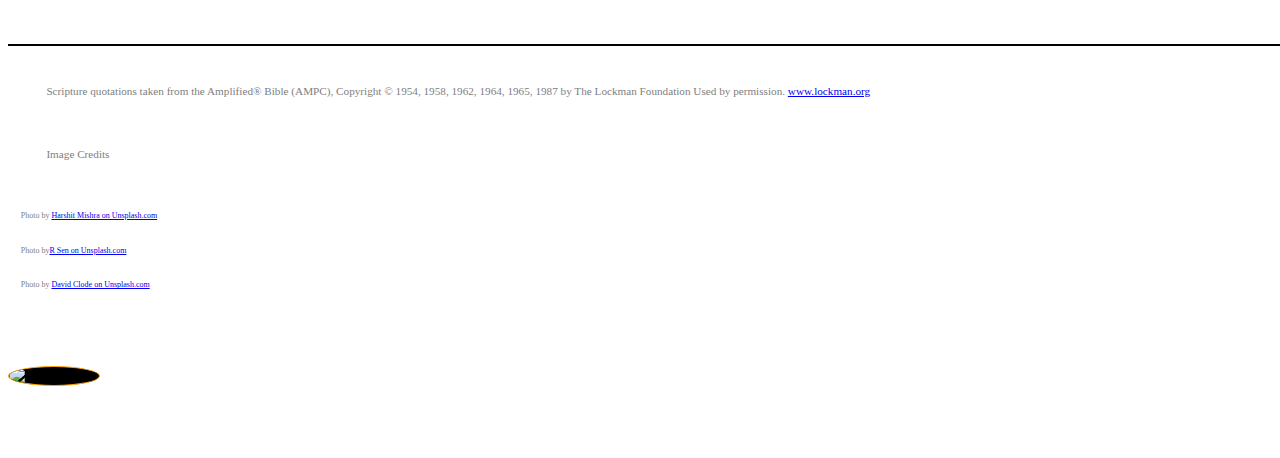
==== commit 7da51699: "add new sections and links" ====
--- a/index.html
+++ b/index.html
@@ -192,12 +192,9 @@
       <p class="#">The word patience is used 33 times in the Bible with Patient being used 9 times and finally Patient used 6 times. This page is all about patience as the Bible teaches from. Enjoy! 🤷🏾‍♂️</p>
     </div>
     <div class="jumbotron">
-        <img class="imgHeader img-circle img-responsive" src="img/egret4.png" alt="Card image" style="width: 40%; margin: 8% auto; border: 3px solid white;">
-    
+      <img class="imgHeader img-circle img-responsive" src="img/egret4.png" alt="Card image" style="width: 40%; margin: 8% auto; border: 3px solid white;">
       <h3 class="vidsSection">Click and listen to these for some encouragement</h3>
-      <button class="clicker2 btn btn-secondary btn-md btn-block" style="margin-bottom: 15%; border: 2px solid white;"><i class="fa fa-music center-block" style="border: 0px solid white; font-size: 32px; color: white;"></i><br />
-        <span class="center-block"></span>
-      </button>
+      <button class="clicker2 btn btn-secondary btn-md btn-block" style="margin-bottom: 15%; border: 2px solid white;"><i class="fa fa-music center-block" style="border: 0px solid white; font-size: 32px; color: white;"></i> </button>
       <div class="shown2">
         <div class="row">
           <div class="col-4">
@@ -262,6 +259,27 @@
         </div>
       </div>
       <!--shown2Div-->
+      <button class="clicker3 btn btn-secondary btn-md btn-block" style="margin-bottom: 15%; border: 2px solid white;"><i class="fa fa-book center-block" style="border: 0px solid white; font-size: 32px; color: white;"></i></button>
+      <div class="shown3">
+        <p>The Fruit of The Holy Spirit - What is Patience? ~ <a href="https://www.gotquestions.org/fruit-Holy-Spirit-patience.html">GotQuestions.org
+        <i class="fa fa-external-link" style="font-size: 16px;"></i>
+        </a>
+        </p>
+        
+        <p>What Does The Bible Say About Patience? ~ <a href="https://www.gotquestions.org/Bible-patience.html">GotQuestions.org <i class="fa fa-external-link" style="font-size: 16px;"></i></a></p>
+        
+         
+        <p>Patience Will Be Painful ~ <a href="https://www.desiringgod.org/articles/patience-will-be-painful">desiringGod.com <i class="fa fa-external-link" style="font-size: 16px;"></i></a></p>
+        
+         
+        <p>#<a href="#"><i class="fa fa-external-link" style="font-size: 16px;"></i></a></p>
+      </div>
+      <!--shown3Div-->
+      <button class="clicker4 btn btn-secondary btn-md btn-block" style="margin-bottom: 15%; border: 2px solid white;"><i class="fa fa-television center-block" style="border: 0px solid white; font-size: 32px; color: white;"></i></button>
+      <div class="shown4">
+        <p>#</p>
+      </div>
+      <!--shown4Div-->
     </div>
     <div class="jumbotron">
       <img class="imgHeader img-circle img-responsive" src="img/egret4.png" alt="Card image" style="width: 40%; margin: 8% auto; border: 3px solid white;">
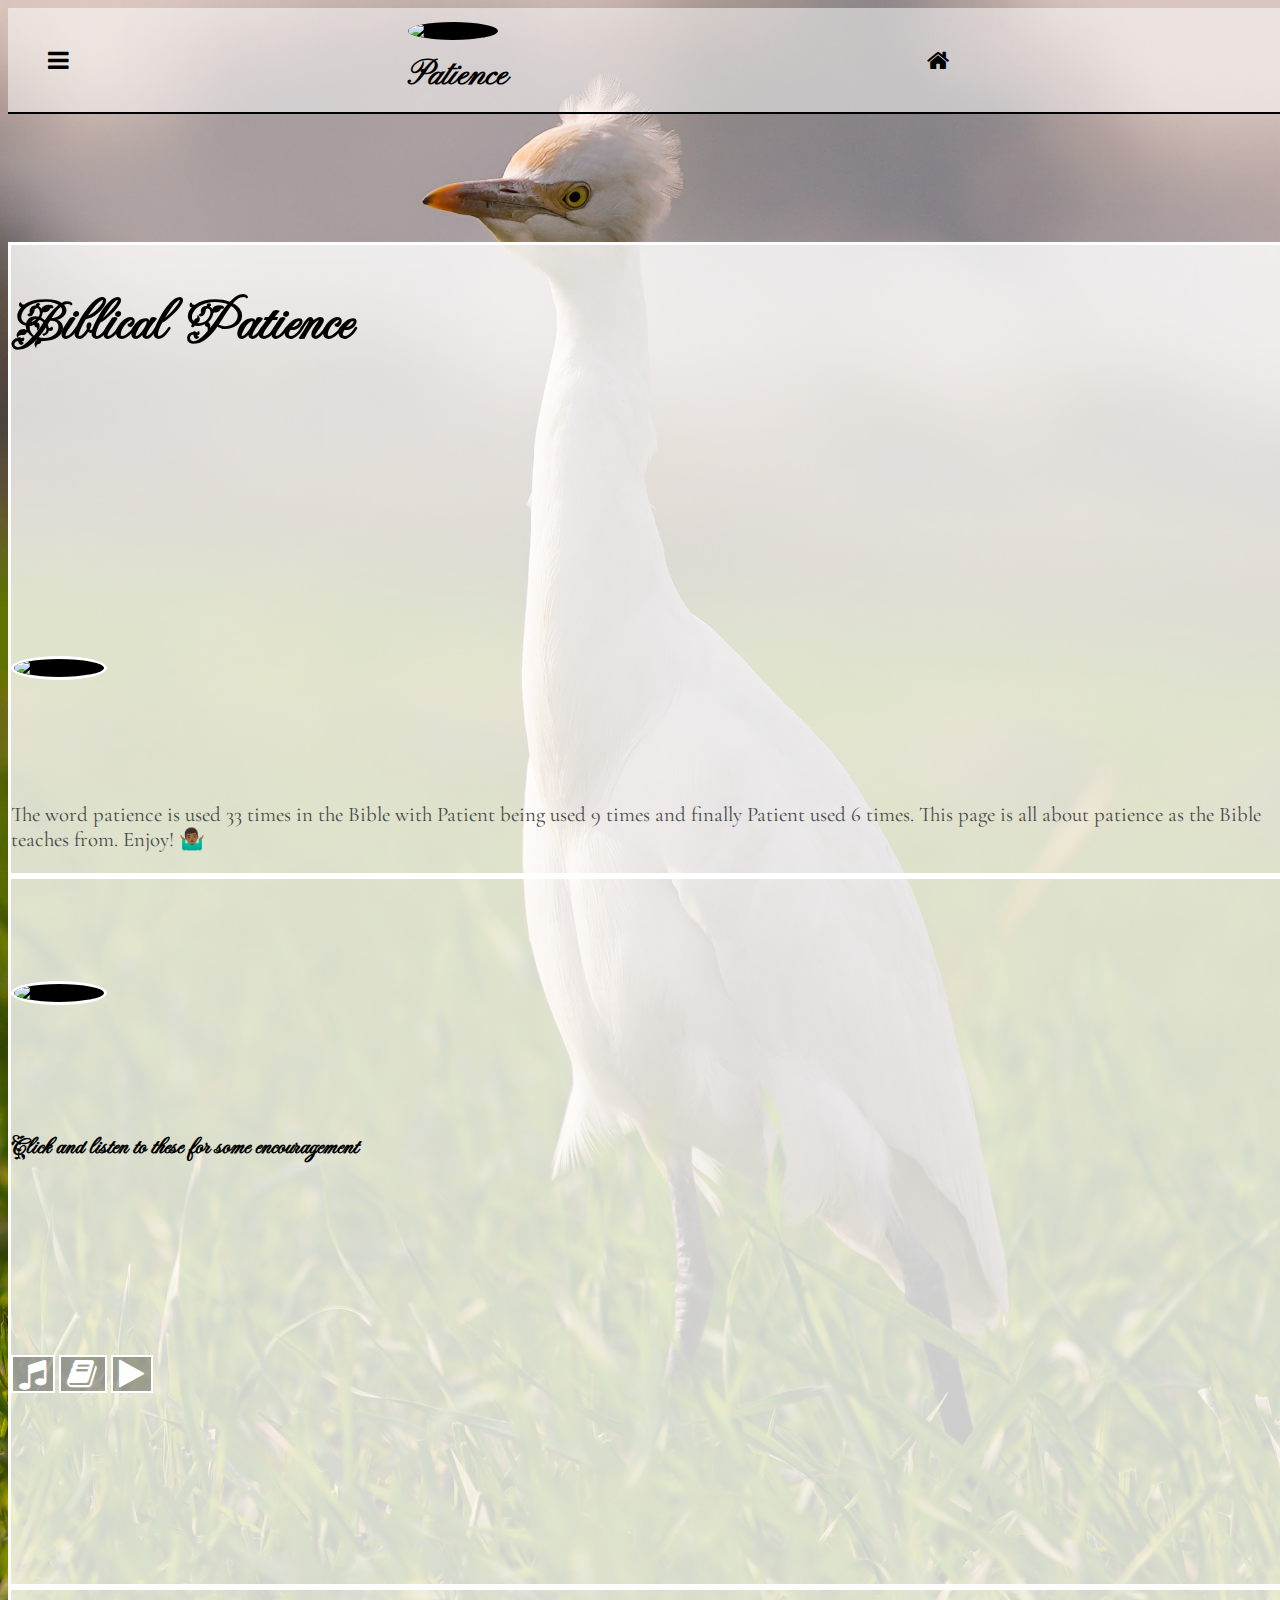
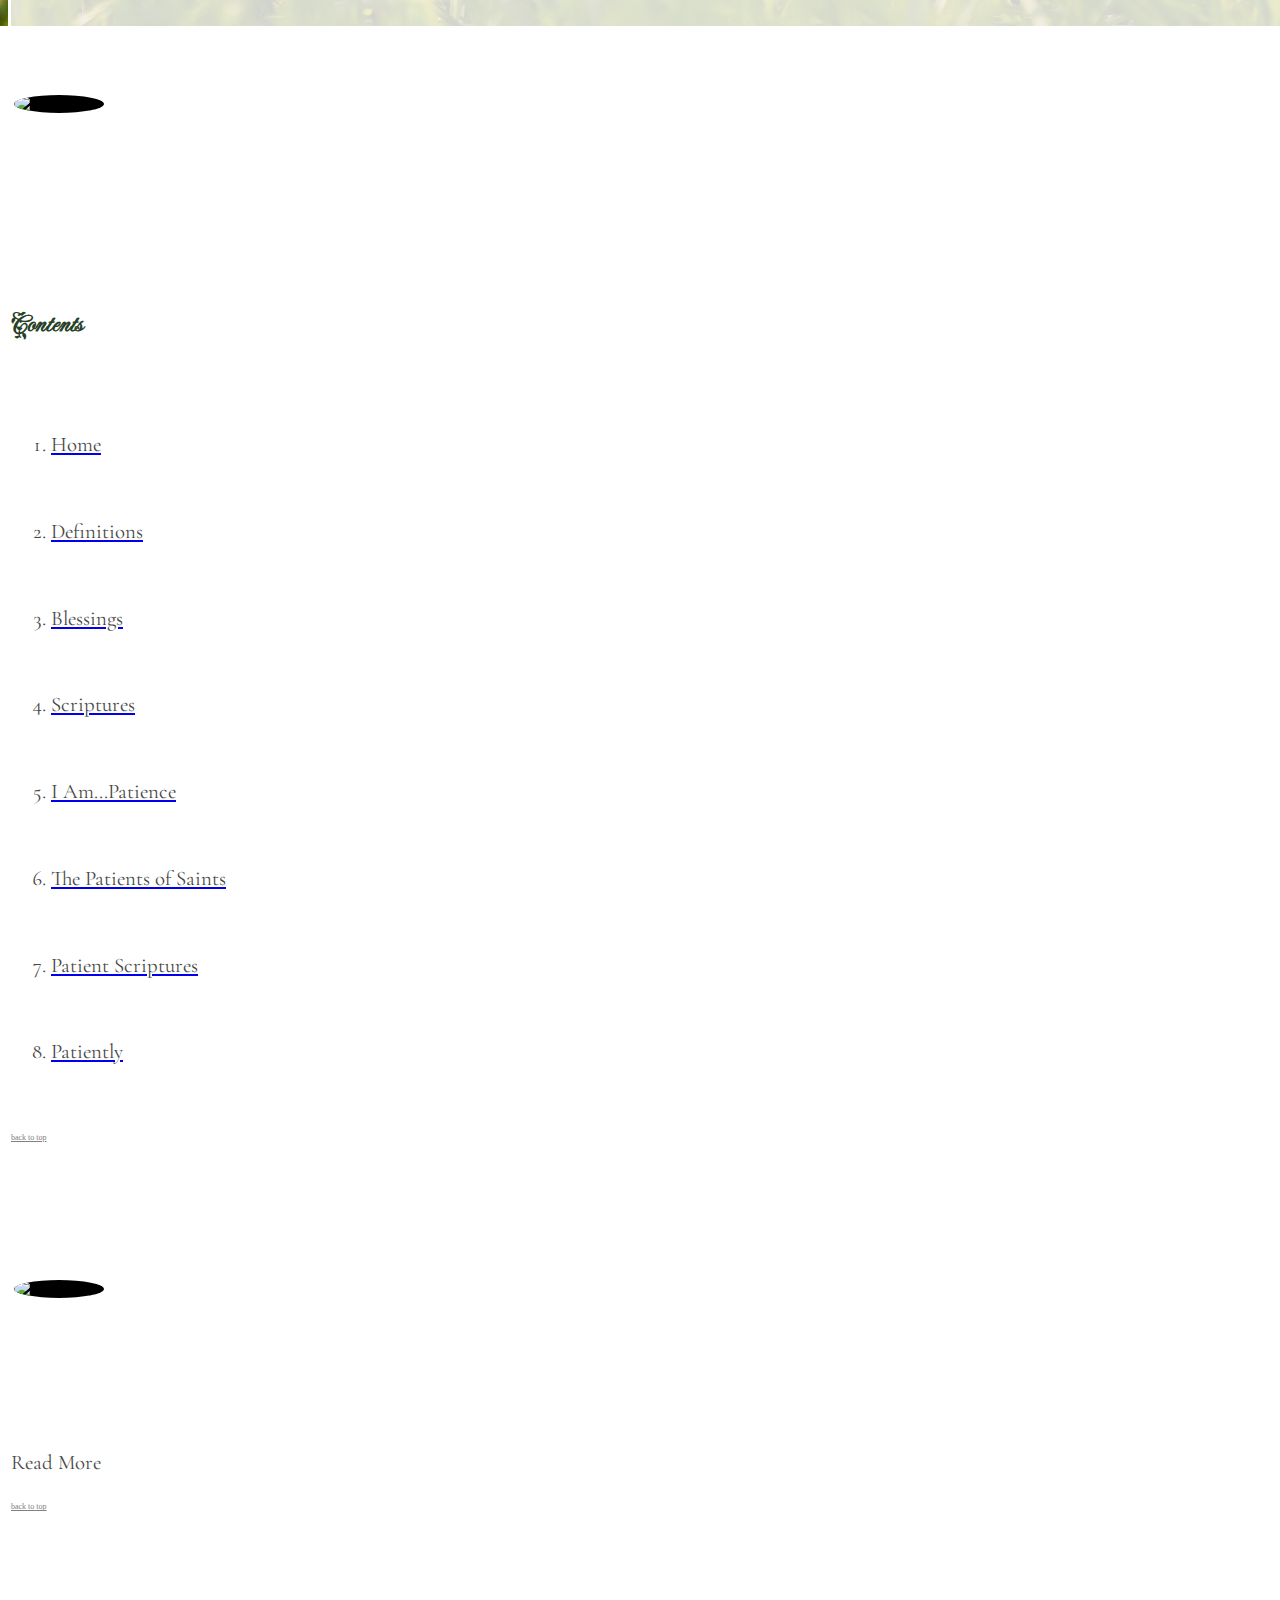
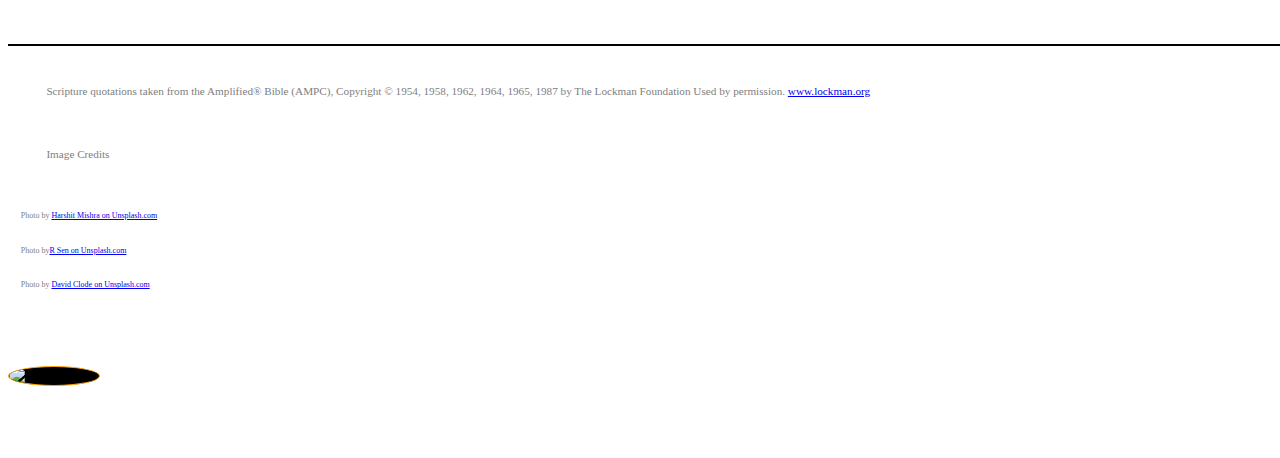
==== commit e661e677: "add edits to patient.html and other minor edits" ====
--- a/index.html
+++ b/index.html
@@ -262,22 +262,15 @@
       <button class="clicker3 btn btn-secondary btn-md btn-block" style="margin-bottom: 15%; border: 2px solid white;"><i class="fa fa-book center-block" style="border: 0px solid white; font-size: 32px; color: white;"></i></button>
       <div class="shown3">
         <p>The Fruit of The Holy Spirit - What is Patience? ~ <a href="https://www.gotquestions.org/fruit-Holy-Spirit-patience.html">GotQuestions.org
-        <i class="fa fa-external-link" style="font-size: 16px;"></i>
-        </a>
-        </p>
-        
+            <i class="fa fa-external-link" style="font-size: 16px;"></i></a></p>
         <p>What Does The Bible Say About Patience? ~ <a href="https://www.gotquestions.org/Bible-patience.html">GotQuestions.org <i class="fa fa-external-link" style="font-size: 16px;"></i></a></p>
-        
-         
         <p>Patience Will Be Painful ~ <a href="https://www.desiringgod.org/articles/patience-will-be-painful">desiringGod.com <i class="fa fa-external-link" style="font-size: 16px;"></i></a></p>
-        
-         
         <p>#<a href="#"><i class="fa fa-external-link" style="font-size: 16px;"></i></a></p>
       </div>
       <!--shown3Div-->
-      <button class="clicker4 btn btn-secondary btn-md btn-block" style="margin-bottom: 15%; border: 2px solid white;"><i class="fa fa-television center-block" style="border: 0px solid white; font-size: 32px; color: white;"></i></button>
+      <button class="clicker4 btn btn-secondary btn-md btn-block" style="margin-bottom: 15%; border: 2px solid white;"><i class="fa fa-play center-block" style="border: 0px solid white; font-size: 32px; color: white;"></i></button>
       <div class="shown4">
-        <p>#</p>
+        <p>How to be successful - Part 8 - Be Patient ~ <a href="#">awni.net</a> <i class="fa fa-external-link" style="font-size: 16px;"></i></a></p>
       </div>
       <!--shown4Div-->
     </div>
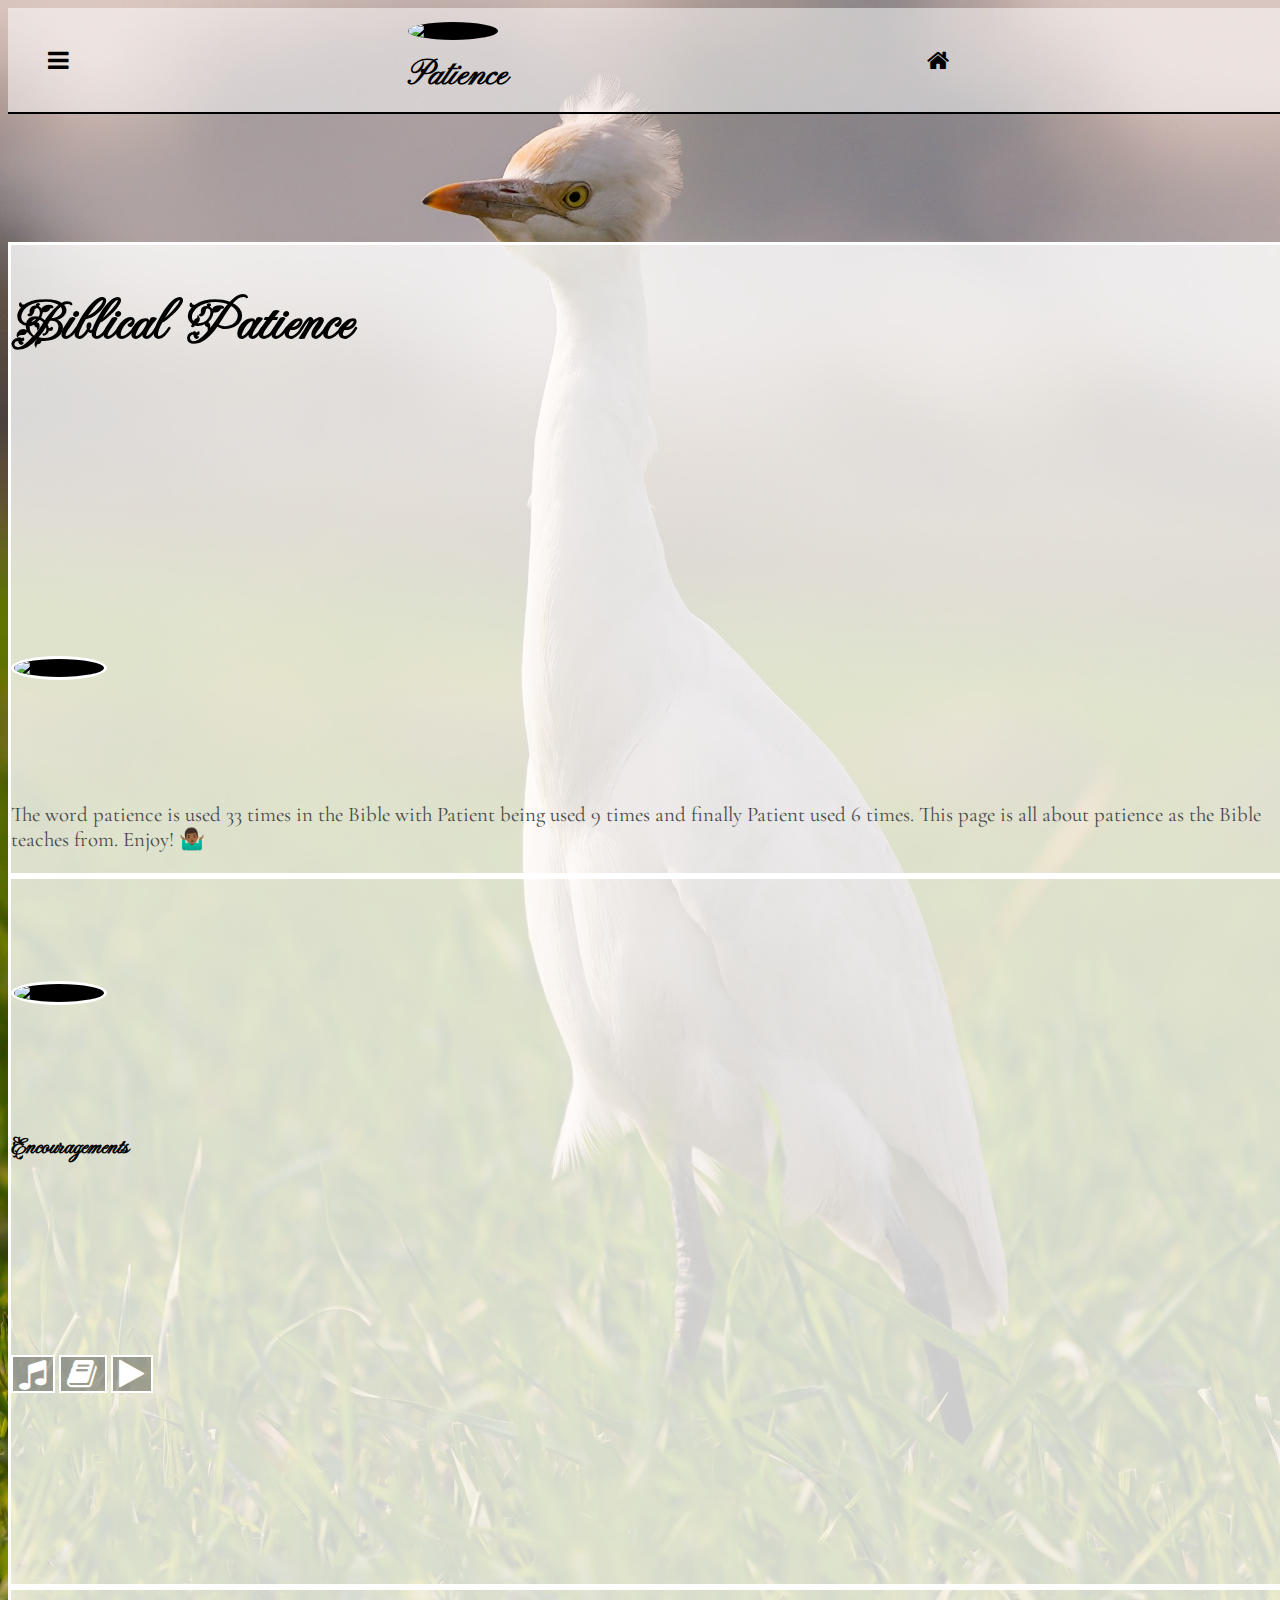
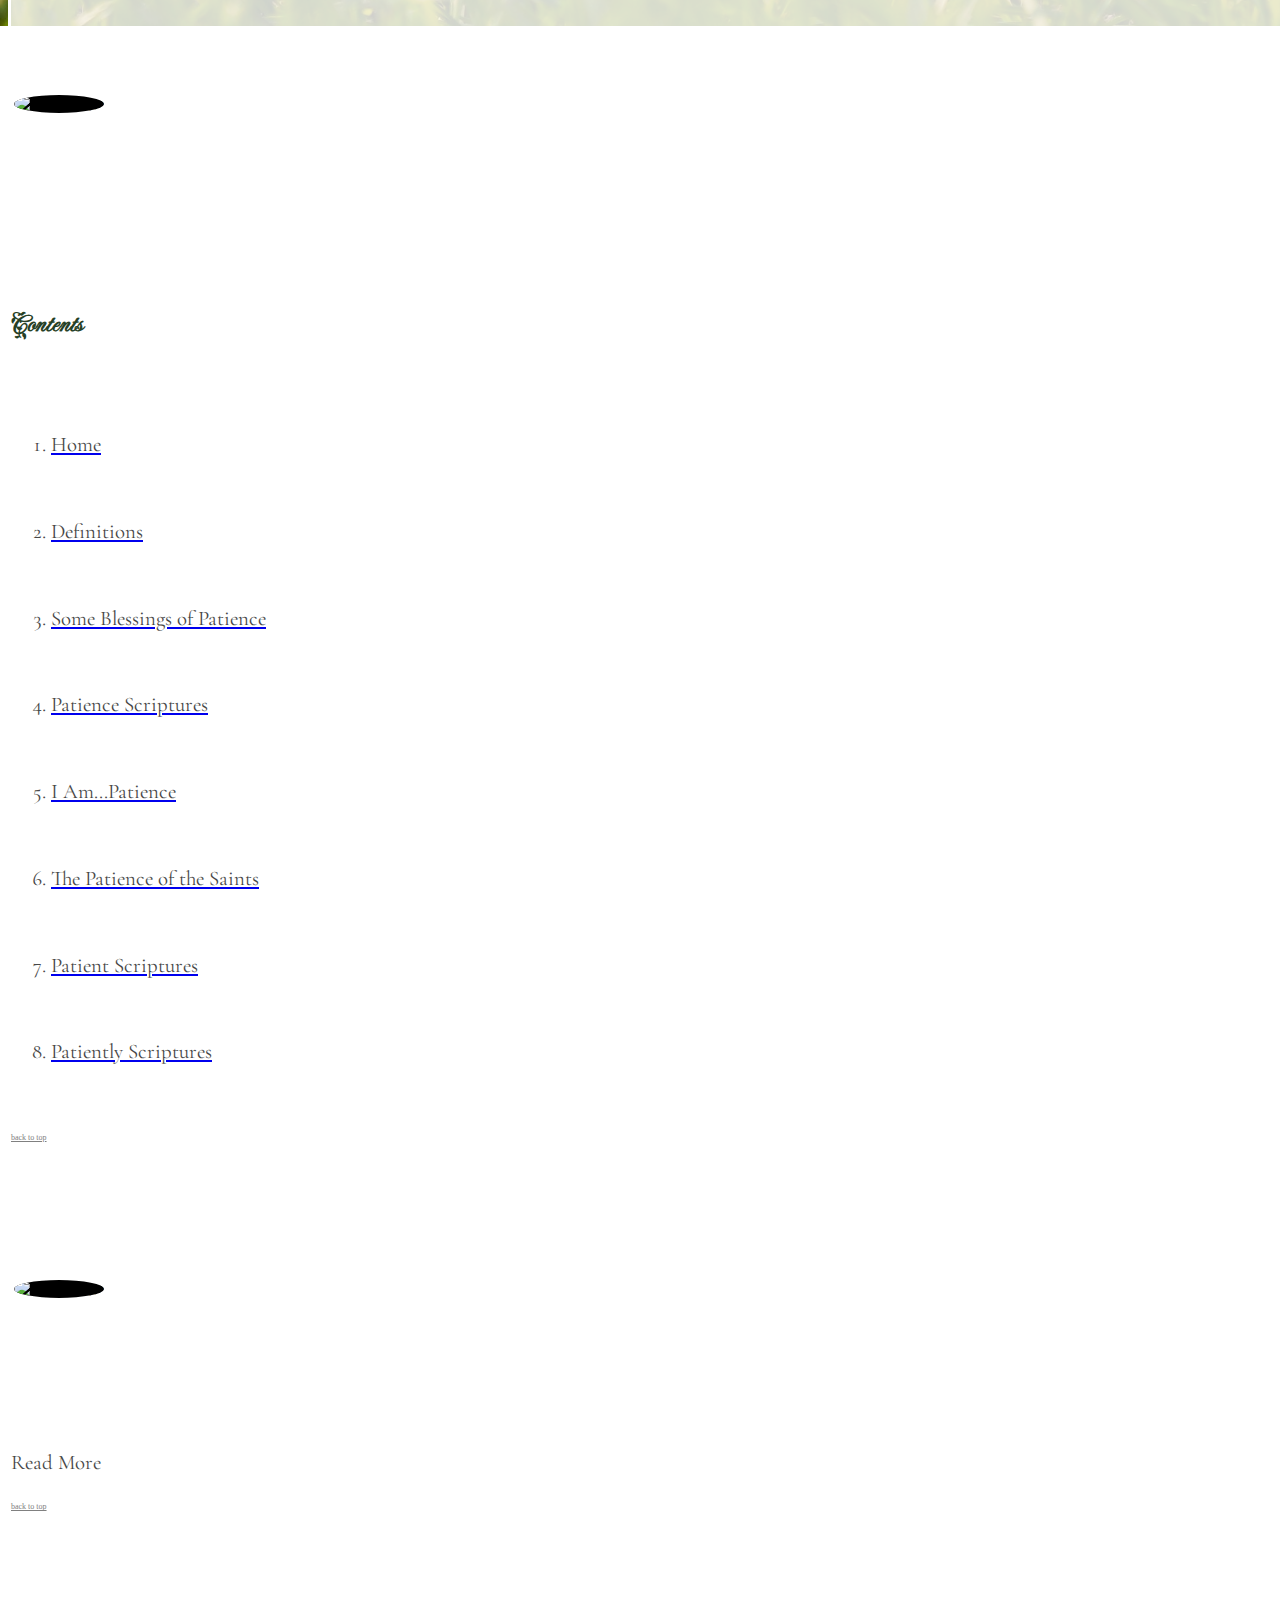
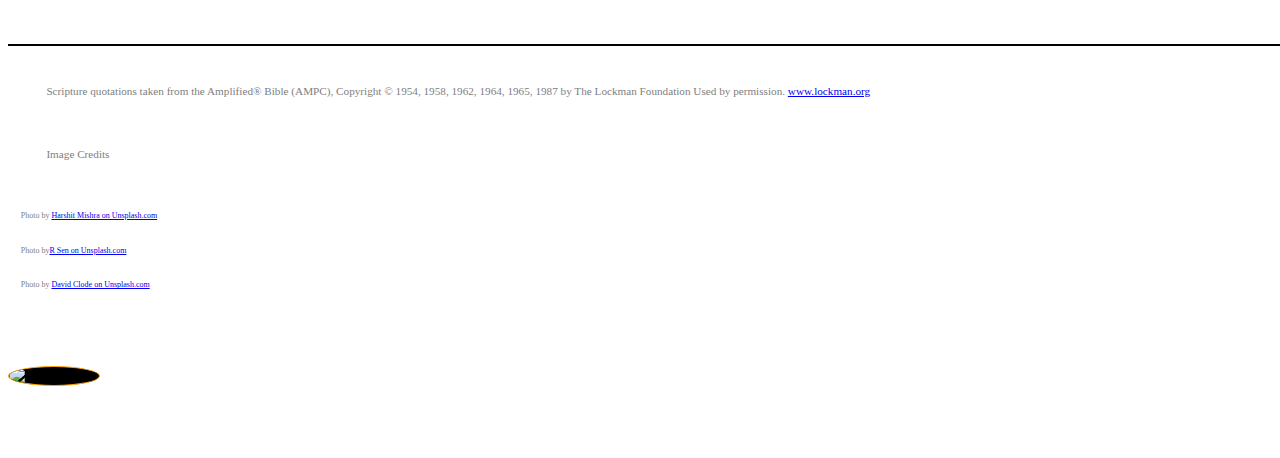
==== commit fc09cabd: "add edits to wording on index.html" ====
--- a/index.html
+++ b/index.html
@@ -193,7 +193,7 @@
     </div>
     <div class="jumbotron">
       <img class="imgHeader img-circle img-responsive" src="img/egret4.png" alt="Card image" style="width: 40%; margin: 8% auto; border: 3px solid white;">
-      <h3 class="vidsSection">Click and listen to these for some encouragement</h3>
+      <h3 class="vidsSection">Encouragements</h3>
       <button class="clicker2 btn btn-secondary btn-md btn-block" style="margin-bottom: 15%; border: 2px solid white;"><i class="fa fa-music center-block" style="border: 0px solid white; font-size: 32px; color: white;"></i> </button>
       <div class="shown2">
         <div class="row">
@@ -285,22 +285,22 @@
           <li class="#">Definitions</li>
         </a>
         <a href="blessings.html">
-          <li class="#">Blessings</li>
+          <li class="#">Some Blessings of Patience</li>
         </a>
         <a href="scriptures.html">
-          <li class="#">Scriptures</li>
+          <li class="#">Patience Scriptures</li>
         </a>
         <a href="iam.html">
           <li class="#">I Am...Patience</li>
         </a>
         <a href="saints.html">
-          <li class="#">The Patients of Saints</li>
+          <li class="#">The Patience of the Saints</li>
         </a>
         <a href="patient.html">
           <li class="#">Patient Scriptures</li>
         </a>
         <a href="patiently.html">
-          <li class="#">Patiently</li>
+          <li class="#">Patiently Scriptures</li>
         </a>
       </ol>
       <a href="#top" class="center-block" style="color: grey; font-size: 0.5em;">back to top</a>
--- a/css/styles.css
+++ b/css/styles.css
@@ -114,4 +114,8 @@
   border: 2px solid white;
   margin: 0%;
   border-radius: 8%;
+}
+
+.shown1 p {
+  overflow-y: scroll;
 }